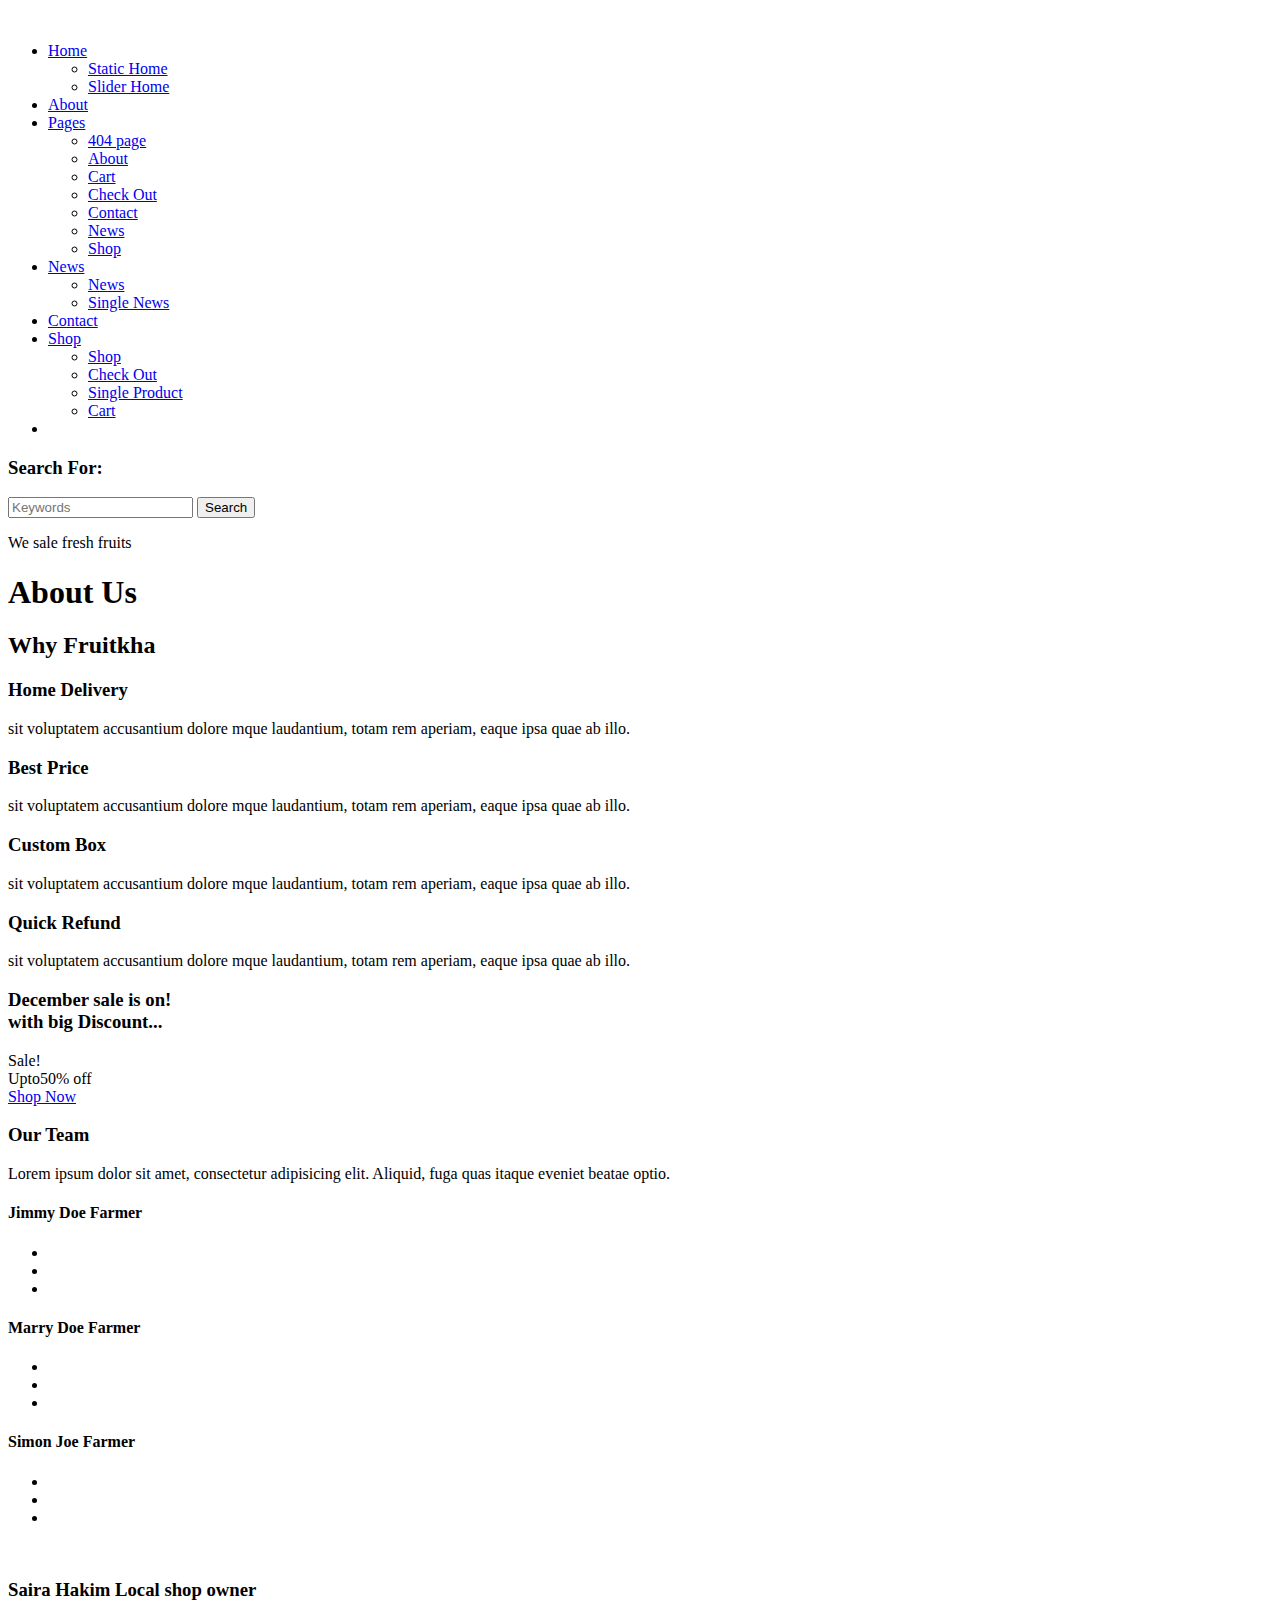
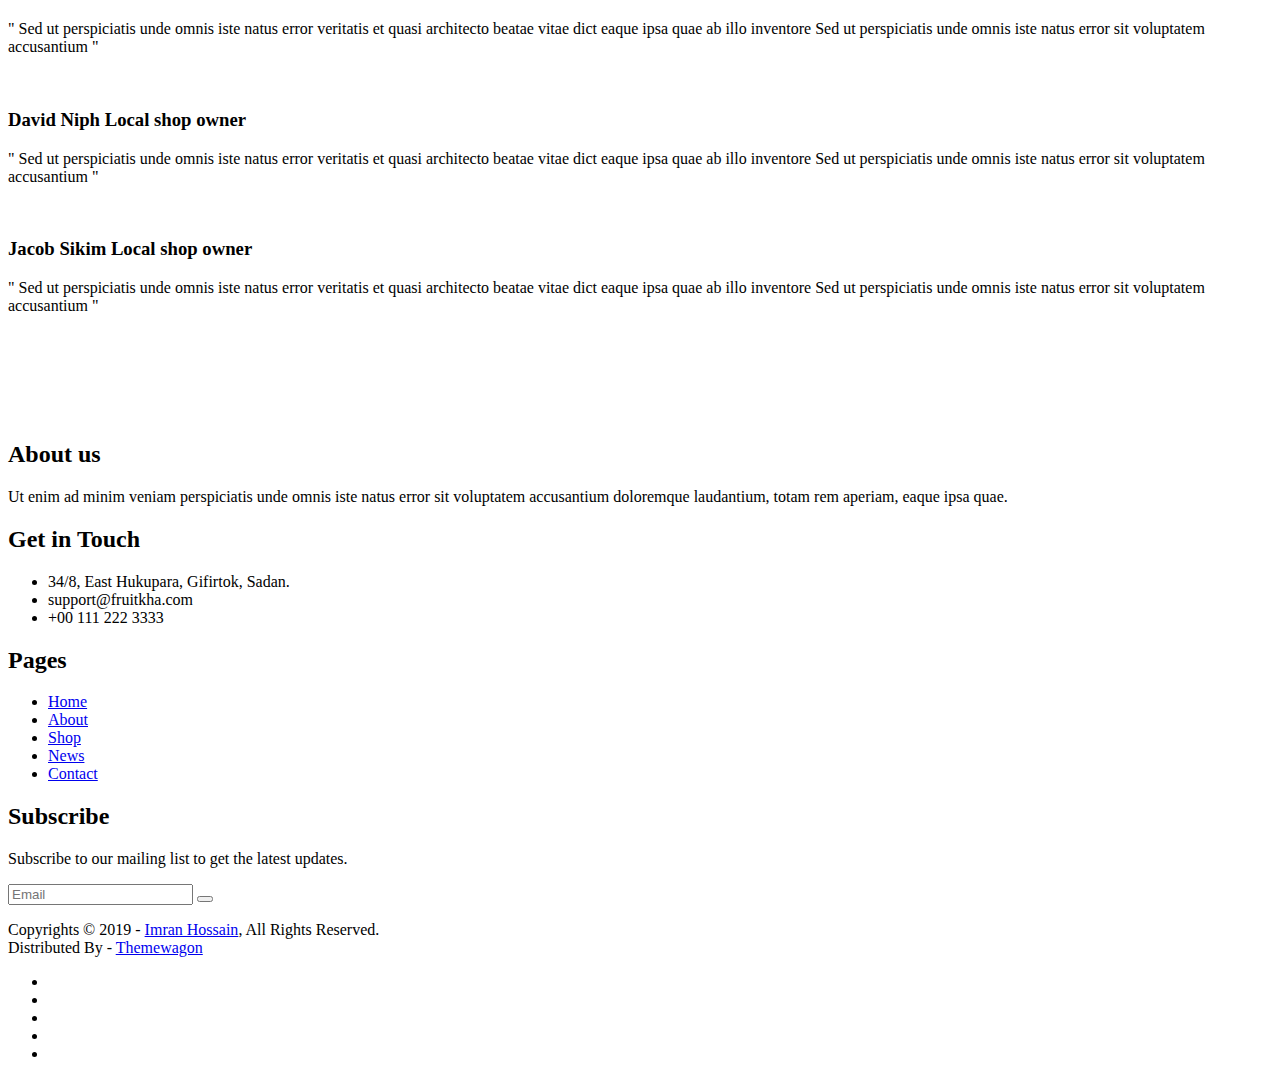
==== about.html @ 7014bc17 "Add files via upload" ====
<!DOCTYPE html>
<html lang="en">
<head>
	<meta charset="UTF-8">
	<meta http-equiv="X-UA-Compatible" content="IE=edge">
	<meta name="viewport" content="width=device-width, initial-scale=1">
	<meta name="description" content="Responsive Bootstrap4 Shop Template, Created by Imran Hossain from https://imransdesign.com/">

	<!-- title -->
	<title>About</title>

	<!-- favicon -->
	<link rel="shortcut icon" type="image/png" href="assets/img/favicon.png">
	<!-- google font -->
	<link href="https://fonts.googleapis.com/css?family=Open+Sans:300,400,700" rel="stylesheet">
	<link href="https://fonts.googleapis.com/css?family=Poppins:400,700&display=swap" rel="stylesheet">
	<!-- fontawesome -->
	<link rel="stylesheet" href="assets/css/all.min.css">
	<!-- bootstrap -->
	<link rel="stylesheet" href="assets/bootstrap/css/bootstrap.min.css">
	<!-- owl carousel -->
	<link rel="stylesheet" href="assets/css/owl.carousel.css">
	<!-- magnific popup -->
	<link rel="stylesheet" href="assets/css/magnific-popup.css">
	<!-- animate css -->
	<link rel="stylesheet" href="assets/css/animate.css">
	<!-- mean menu css -->
	<link rel="stylesheet" href="assets/css/meanmenu.min.css">
	<!-- main style -->
	<link rel="stylesheet" href="assets/css/main.css">
	<!-- responsive -->
	<link rel="stylesheet" href="assets/css/responsive.css">

</head>
<body>
	
	<!--PreLoader-->
    <div class="loader">
        <div class="loader-inner">
            <div class="circle"></div>
        </div>
    </div>
    <!--PreLoader Ends-->
	
	<!-- header -->
	<div class="top-header-area" id="sticker">
		<div class="container">
			<div class="row">
				<div class="col-lg-12 col-sm-12 text-center">
					<div class="main-menu-wrap">
						<!-- logo -->
						<div class="site-logo">
							<a href="index.html">
								<img src="assets/img/logo.png" alt="">
							</a>
						</div>
						<!-- logo -->

						<!-- menu start -->
						<nav class="main-menu">
							<ul>
								<li class="current-list-item"><a href="#">Home</a>
									<ul class="sub-menu">
										<li><a href="index.html">Static Home</a></li>
										<li><a href="index_2.html">Slider Home</a></li>
									</ul>
								</li>
								<li><a href="about.html">About</a></li>
								<li><a href="#">Pages</a>
									<ul class="sub-menu">
										<li><a href="404.html">404 page</a></li>
										<li><a href="about.html">About</a></li>
										<li><a href="cart.html">Cart</a></li>
										<li><a href="checkout.html">Check Out</a></li>
										<li><a href="contact.html">Contact</a></li>
										<li><a href="news.html">News</a></li>
										<li><a href="shop.html">Shop</a></li>
									</ul>
								</li>
								<li><a href="news.html">News</a>
									<ul class="sub-menu">
										<li><a href="news.html">News</a></li>
										<li><a href="single-news.html">Single News</a></li>
									</ul>
								</li>
								<li><a href="contact.html">Contact</a></li>
								<li><a href="shop.html">Shop</a>
									<ul class="sub-menu">
										<li><a href="shop.html">Shop</a></li>
										<li><a href="checkout.html">Check Out</a></li>
										<li><a href="single-product.html">Single Product</a></li>
										<li><a href="cart.html">Cart</a></li>
									</ul>
								</li>
								<li>
									<div class="header-icons">
										<a class="shopping-cart" href="cart.html"><i class="fas fa-shopping-cart"></i></a>
										<a class="mobile-hide search-bar-icon" href="#"><i class="fas fa-search"></i></a>
									</div>
								</li>
							</ul>
						</nav>
						<a class="mobile-show search-bar-icon" href="#"><i class="fas fa-search"></i></a>
						<div class="mobile-menu"></div>
						<!-- menu end -->
					</div>
				</div>
			</div>
		</div>
	</div>
	<!-- end header -->

	<!-- search area -->
	<div class="search-area">
		<div class="container">
			<div class="row">
				<div class="col-lg-12">
					<span class="close-btn"><i class="fas fa-window-close"></i></span>
					<div class="search-bar">
						<div class="search-bar-tablecell">
							<h3>Search For:</h3>
							<input type="text" placeholder="Keywords">
							<button type="submit">Search <i class="fas fa-search"></i></button>
						</div>
					</div>
				</div>
			</div>
		</div>
	</div>
	<!-- end search arewa -->
	
	<!-- breadcrumb-section -->
	<div class="breadcrumb-section breadcrumb-bg">
		<div class="container">
			<div class="row">
				<div class="col-lg-8 offset-lg-2 text-center">
					<div class="breadcrumb-text">
						<p>We sale fresh fruits</p>
						<h1>About Us</h1>
					</div>
				</div>
			</div>
		</div>
	</div>
	<!-- end breadcrumb section -->

	<!-- featured section -->
	<div class="feature-bg">
		<div class="container">
			<div class="row">
				<div class="col-lg-7">
					<div class="featured-text">
						<h2 class="pb-3">Why <span class="orange-text">Fruitkha</span></h2>
						<div class="row">
							<div class="col-lg-6 col-md-6 mb-4 mb-md-5">
								<div class="list-box d-flex">
									<div class="list-icon">
										<i class="fas fa-shipping-fast"></i>
									</div>
									<div class="content">
										<h3>Home Delivery</h3>
										<p>sit voluptatem accusantium dolore mque laudantium, totam rem aperiam, eaque ipsa quae ab illo.</p>
									</div>
								</div>
							</div>
							<div class="col-lg-6 col-md-6 mb-5 mb-md-5">
								<div class="list-box d-flex">
									<div class="list-icon">
										<i class="fas fa-money-bill-alt"></i>
									</div>
									<div class="content">
										<h3>Best Price</h3>
										<p>sit voluptatem accusantium dolore mque laudantium, totam rem aperiam, eaque ipsa quae ab illo.</p>
									</div>
								</div>
							</div>
							<div class="col-lg-6 col-md-6 mb-5 mb-md-5">
								<div class="list-box d-flex">
									<div class="list-icon">
										<i class="fas fa-briefcase"></i>
									</div>
									<div class="content">
										<h3>Custom Box</h3>
										<p>sit voluptatem accusantium dolore mque laudantium, totam rem aperiam, eaque ipsa quae ab illo.</p>
									</div>
								</div>
							</div>
							<div class="col-lg-6 col-md-6">
								<div class="list-box d-flex">
									<div class="list-icon">
										<i class="fas fa-sync-alt"></i>
									</div>
									<div class="content">
										<h3>Quick Refund</h3>
										<p>sit voluptatem accusantium dolore mque laudantium, totam rem aperiam, eaque ipsa quae ab illo.</p>
									</div>
								</div>
							</div>
						</div>
					</div>
				</div>
			</div>
		</div>
	</div>
	<!-- end featured section -->

	<!-- shop banner -->
	<section class="shop-banner">
    	<div class="container">
        	<h3>December sale is on! <br> with big <span class="orange-text">Discount...</span></h3>
            <div class="sale-percent"><span>Sale! <br> Upto</span>50% <span>off</span></div>
            <a href="shop.html" class="cart-btn btn-lg">Shop Now</a>
        </div>
    </section>
	<!-- end shop banner -->

	<!-- team section -->
	<div class="mt-150">
		<div class="container">
			<div class="row">
				<div class="col-lg-8 offset-lg-2 text-center">
					<div class="section-title">
						<h3>Our <span class="orange-text">Team</span></h3>
						<p>Lorem ipsum dolor sit amet, consectetur adipisicing elit. Aliquid, fuga quas itaque eveniet beatae optio.</p>
					</div>
				</div>
			</div>
			<div class="row">
				<div class="col-lg-4 col-md-6">
					<div class="single-team-item">
						<div class="team-bg team-bg-1"></div>
						<h4>Jimmy Doe <span>Farmer</span></h4>
						<ul class="social-link-team">
							<li><a href="#" target="_blank"><i class="fab fa-facebook-f"></i></a></li>
							<li><a href="#" target="_blank"><i class="fab fa-twitter"></i></a></li>
							<li><a href="#" target="_blank"><i class="fab fa-instagram"></i></a></li>
						</ul>
					</div>
				</div>
				<div class="col-lg-4 col-md-6">
					<div class="single-team-item">
						<div class="team-bg team-bg-2"></div>
						<h4>Marry Doe <span>Farmer</span></h4>
						<ul class="social-link-team">
							<li><a href="#" target="_blank"><i class="fab fa-facebook-f"></i></a></li>
							<li><a href="#" target="_blank"><i class="fab fa-twitter"></i></a></li>
							<li><a href="#" target="_blank"><i class="fab fa-instagram"></i></a></li>
						</ul>
					</div>
				</div>
				<div class="col-lg-4 col-md-6 offset-md-3 offset-lg-0">
					<div class="single-team-item">
						<div class="team-bg team-bg-3"></div>
						<h4>Simon Joe <span>Farmer</span></h4>
						<ul class="social-link-team">
							<li><a href="#" target="_blank"><i class="fab fa-facebook-f"></i></a></li>
							<li><a href="#" target="_blank"><i class="fab fa-twitter"></i></a></li>
							<li><a href="#" target="_blank"><i class="fab fa-instagram"></i></a></li>
						</ul>
					</div>
				</div>
			</div>
		</div>
	</div>
	<!-- end team section -->

	<!-- testimonail-section -->
	<div class="testimonail-section mt-80 mb-150">
		<div class="container">
			<div class="row">
				<div class="col-lg-10 offset-lg-1 text-center">
					<div class="testimonial-sliders">
						<div class="single-testimonial-slider">
							<div class="client-avater">
								<img src="assets/img/avaters/avatar1.png" alt="">
							</div>
							<div class="client-meta">
								<h3>Saira Hakim <span>Local shop owner</span></h3>
								<p class="testimonial-body">
									" Sed ut perspiciatis unde omnis iste natus error veritatis et  quasi architecto beatae vitae dict eaque ipsa quae ab illo inventore Sed ut perspiciatis unde omnis iste natus error sit voluptatem accusantium "
								</p>
								<div class="last-icon">
									<i class="fas fa-quote-right"></i>
								</div>
							</div>
						</div>
						<div class="single-testimonial-slider">
							<div class="client-avater">
								<img src="assets/img/avaters/avatar2.png" alt="">
							</div>
							<div class="client-meta">
								<h3>David Niph <span>Local shop owner</span></h3>
								<p class="testimonial-body">
									" Sed ut perspiciatis unde omnis iste natus error veritatis et  quasi architecto beatae vitae dict eaque ipsa quae ab illo inventore Sed ut perspiciatis unde omnis iste natus error sit voluptatem accusantium "
								</p>
								<div class="last-icon">
									<i class="fas fa-quote-right"></i>
								</div>
							</div>
						</div>
						<div class="single-testimonial-slider">
							<div class="client-avater">
								<img src="assets/img/avaters/avatar3.png" alt="">
							</div>
							<div class="client-meta">
								<h3>Jacob Sikim <span>Local shop owner</span></h3>
								<p class="testimonial-body">
									" Sed ut perspiciatis unde omnis iste natus error veritatis et  quasi architecto beatae vitae dict eaque ipsa quae ab illo inventore Sed ut perspiciatis unde omnis iste natus error sit voluptatem accusantium "
								</p>
								<div class="last-icon">
									<i class="fas fa-quote-right"></i>
								</div>
							</div>
						</div>
					</div>
				</div>
			</div>
		</div>
	</div>
	<!-- end testimonail-section -->

	<!-- logo carousel -->
	<div class="logo-carousel-section">
		<div class="container">
			<div class="row">
				<div class="col-lg-12">
					<div class="logo-carousel-inner">
						<div class="single-logo-item">
							<img src="assets/img/company-logos/1.png" alt="">
						</div>
						<div class="single-logo-item">
							<img src="assets/img/company-logos/2.png" alt="">
						</div>
						<div class="single-logo-item">
							<img src="assets/img/company-logos/3.png" alt="">
						</div>
						<div class="single-logo-item">
							<img src="assets/img/company-logos/4.png" alt="">
						</div>
						<div class="single-logo-item">
							<img src="assets/img/company-logos/5.png" alt="">
						</div>
					</div>
				</div>
			</div>
		</div>
	</div>
	<!-- end logo carousel -->

	<!-- footer -->
	<div class="footer-area">
		<div class="container">
			<div class="row">
				<div class="col-lg-3 col-md-6">
					<div class="footer-box about-widget">
						<h2 class="widget-title">About us</h2>
						<p>Ut enim ad minim veniam perspiciatis unde omnis iste natus error sit voluptatem accusantium doloremque laudantium, totam rem aperiam, eaque ipsa quae.</p>
					</div>
				</div>
				<div class="col-lg-3 col-md-6">
					<div class="footer-box get-in-touch">
						<h2 class="widget-title">Get in Touch</h2>
						<ul>
							<li>34/8, East Hukupara, Gifirtok, Sadan.</li>
							<li>support@fruitkha.com</li>
							<li>+00 111 222 3333</li>
						</ul>
					</div>
				</div>
				<div class="col-lg-3 col-md-6">
					<div class="footer-box pages">
						<h2 class="widget-title">Pages</h2>
						<ul>
							<li><a href="index.html">Home</a></li>
							<li><a href="about.html">About</a></li>
							<li><a href="services.html">Shop</a></li>
							<li><a href="news.html">News</a></li>
							<li><a href="contact.html">Contact</a></li>
						</ul>
					</div>
				</div>
				<div class="col-lg-3 col-md-6">
					<div class="footer-box subscribe">
						<h2 class="widget-title">Subscribe</h2>
						<p>Subscribe to our mailing list to get the latest updates.</p>
						<form action="index.html">
							<input type="email" placeholder="Email">
							<button type="submit"><i class="fas fa-paper-plane"></i></button>
						</form>
					</div>
				</div>
			</div>
		</div>
	</div>
	<!-- end footer -->
	
	<!-- copyright -->
	<div class="copyright">
		<div class="container">
			<div class="row">
				<div class="col-lg-6 col-md-12">
					<p>Copyrights &copy; 2019 - <a href="https://imransdesign.com/">Imran Hossain</a>,  All Rights Reserved.<br>
						Distributed By - <a href="https://themewagon.com/">Themewagon</a>
					</p>
				</div>
				<div class="col-lg-6 text-right col-md-12">
					<div class="social-icons">
						<ul>
							<li><a href="#" target="_blank"><i class="fab fa-facebook-f"></i></a></li>
							<li><a href="#" target="_blank"><i class="fab fa-twitter"></i></a></li>
							<li><a href="#" target="_blank"><i class="fab fa-instagram"></i></a></li>
							<li><a href="#" target="_blank"><i class="fab fa-linkedin"></i></a></li>
							<li><a href="#" target="_blank"><i class="fab fa-dribbble"></i></a></li>
						</ul>
					</div>
				</div>
			</div>
		</div>
	</div>
	<!-- end copyright -->
	
	<!-- jquery -->
	<script src="assets/js/jquery-1.11.3.min.js"></script>
	<!-- bootstrap -->
	<script src="assets/bootstrap/js/bootstrap.min.js"></script>
	<!-- count down -->
	<script src="assets/js/jquery.countdown.js"></script>
	<!-- isotope -->
	<script src="assets/js/jquery.isotope-3.0.6.min.js"></script>
	<!-- waypoints -->
	<script src="assets/js/waypoints.js"></script>
	<!-- owl carousel -->
	<script src="assets/js/owl.carousel.min.js"></script>
	<!-- magnific popup -->
	<script src="assets/js/jquery.magnific-popup.min.js"></script>
	<!-- mean menu -->
	<script src="assets/js/jquery.meanmenu.min.js"></script>
	<!-- sticker js -->
	<script src="assets/js/sticker.js"></script>
	<!-- main js -->
	<script src="assets/js/main.js"></script>

</body>
</html>
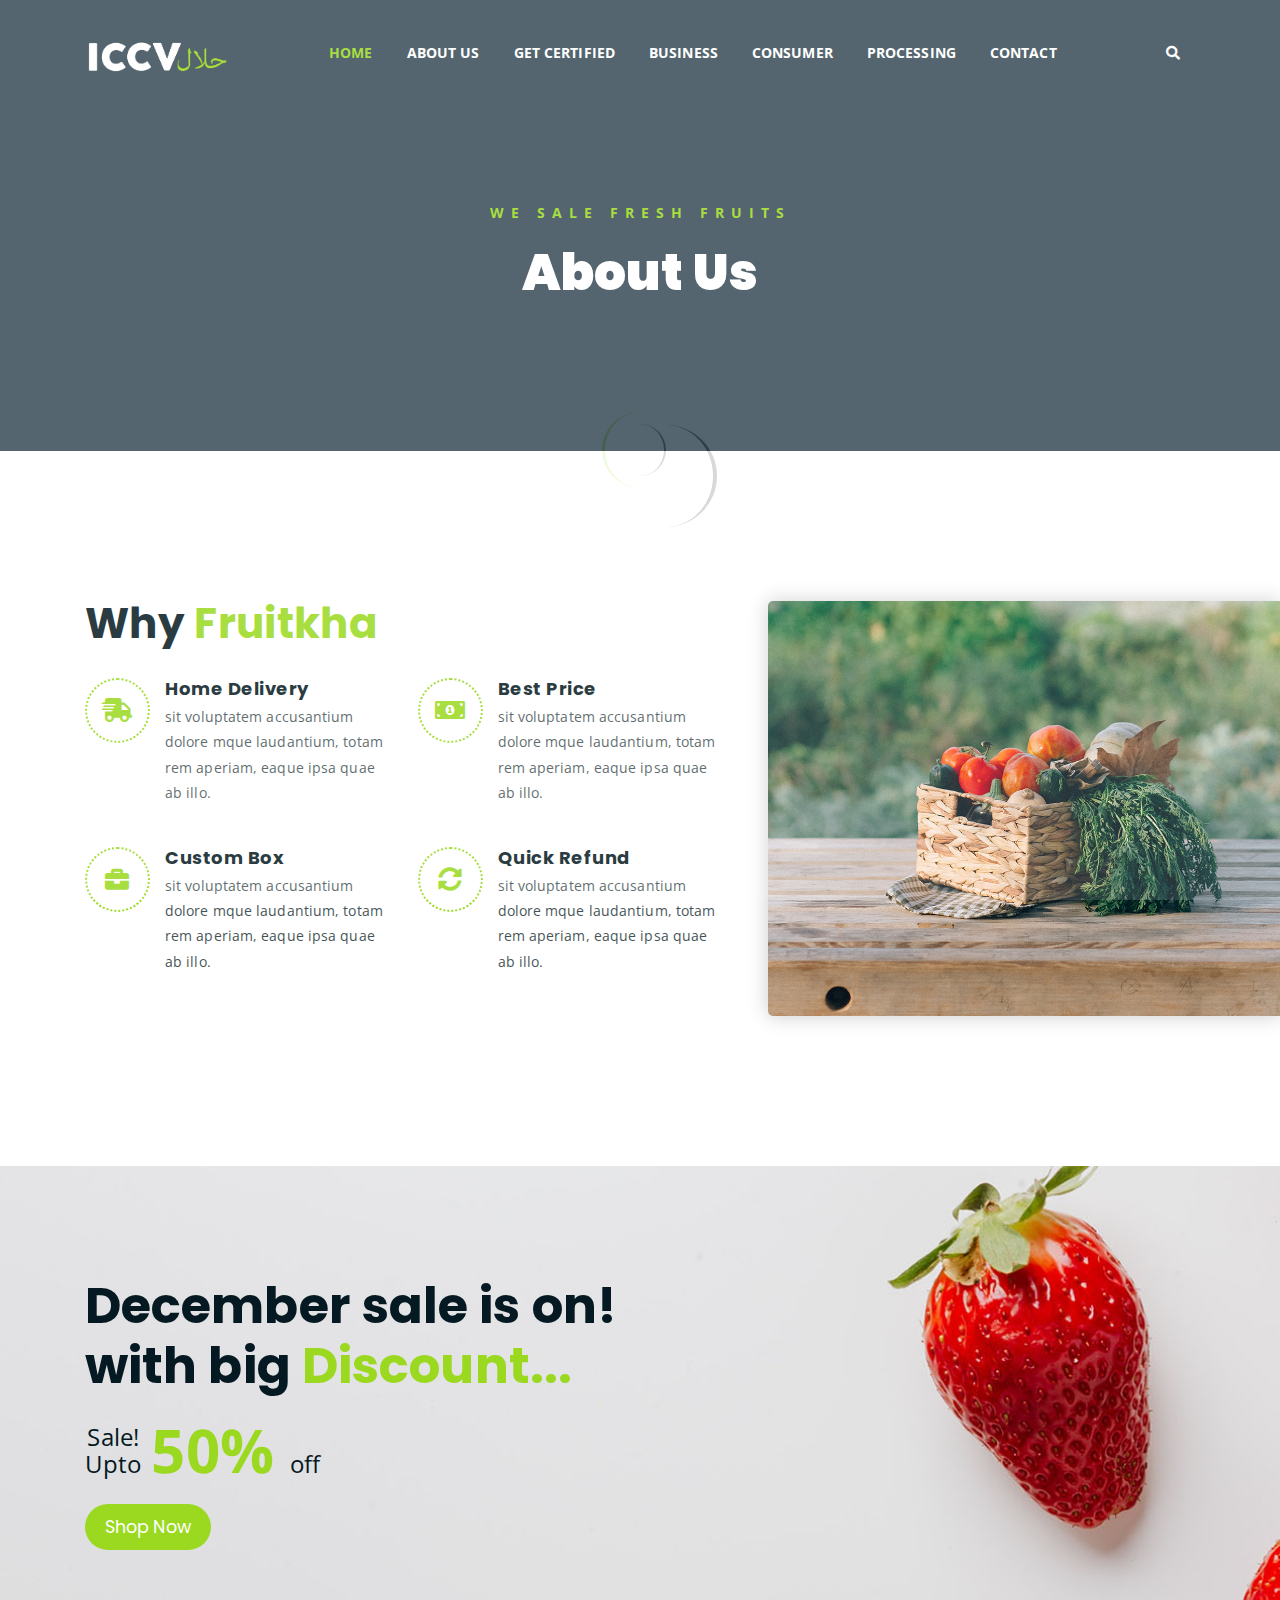
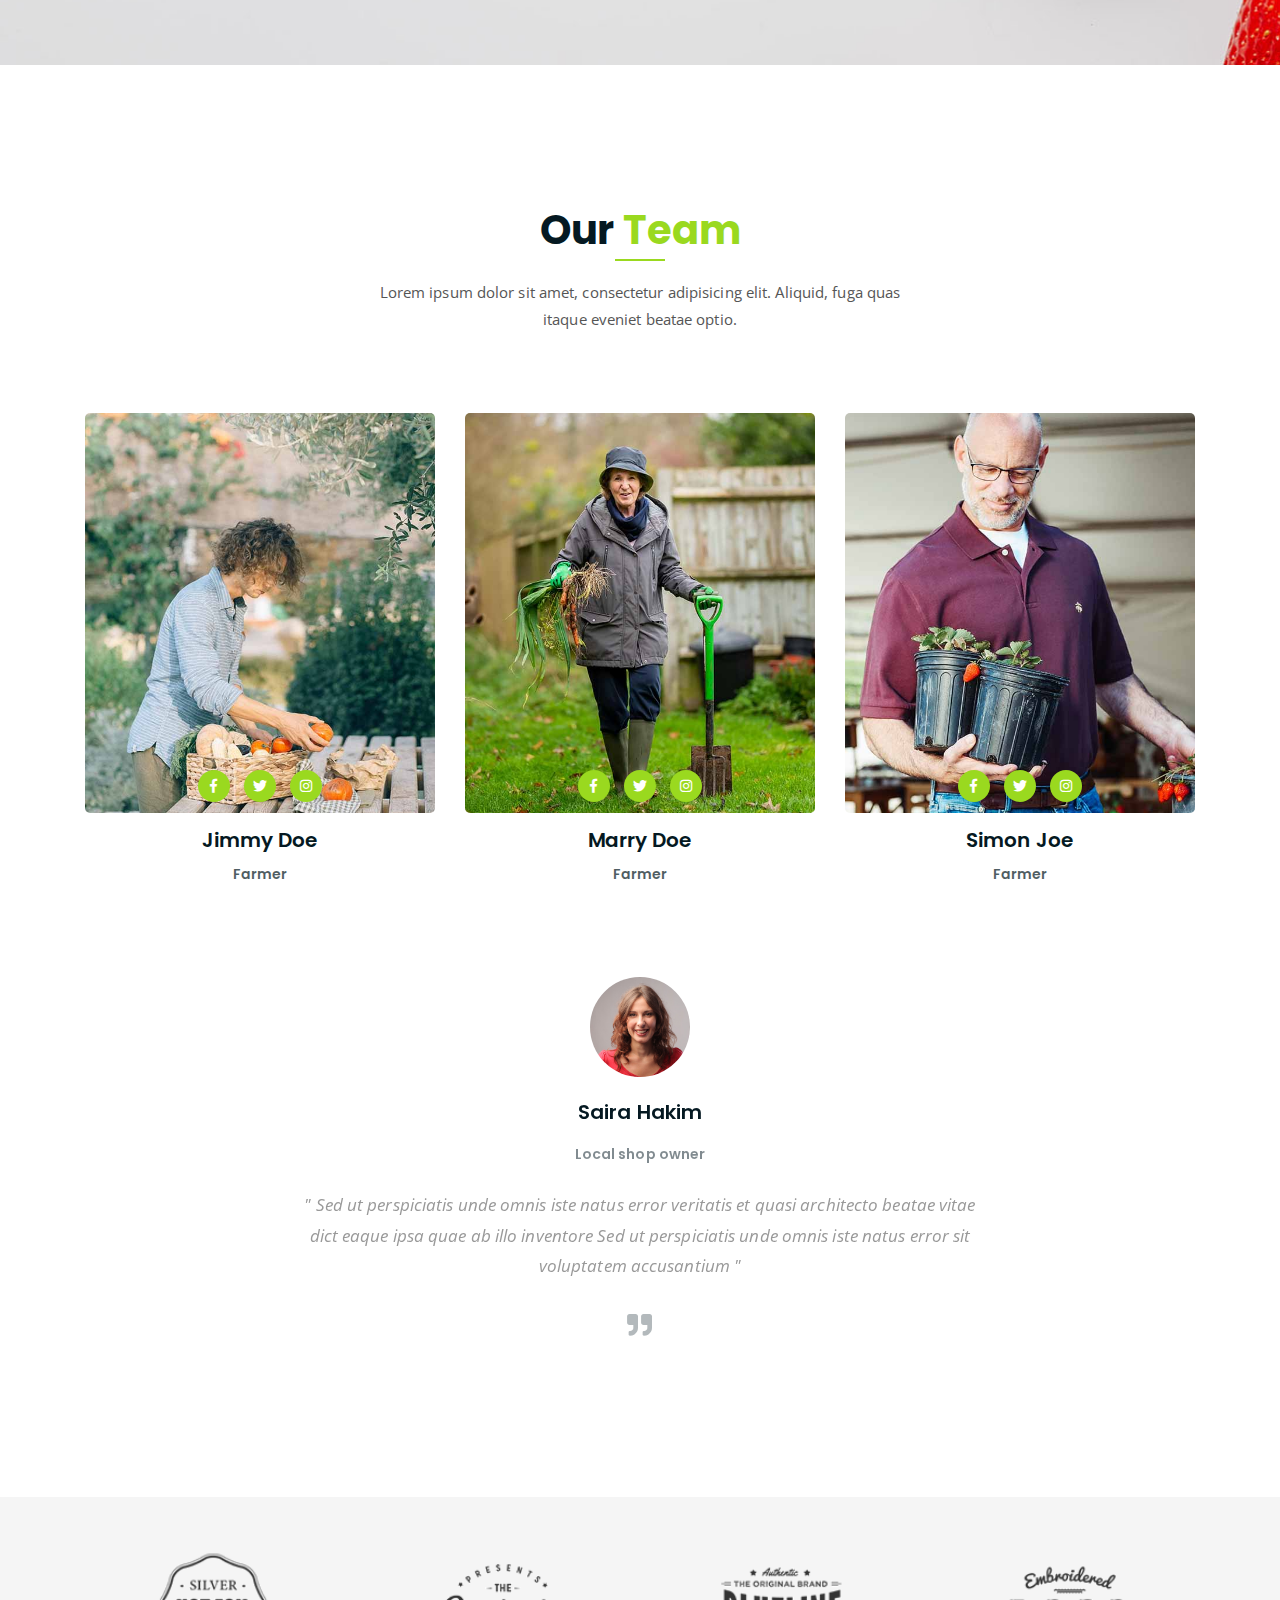
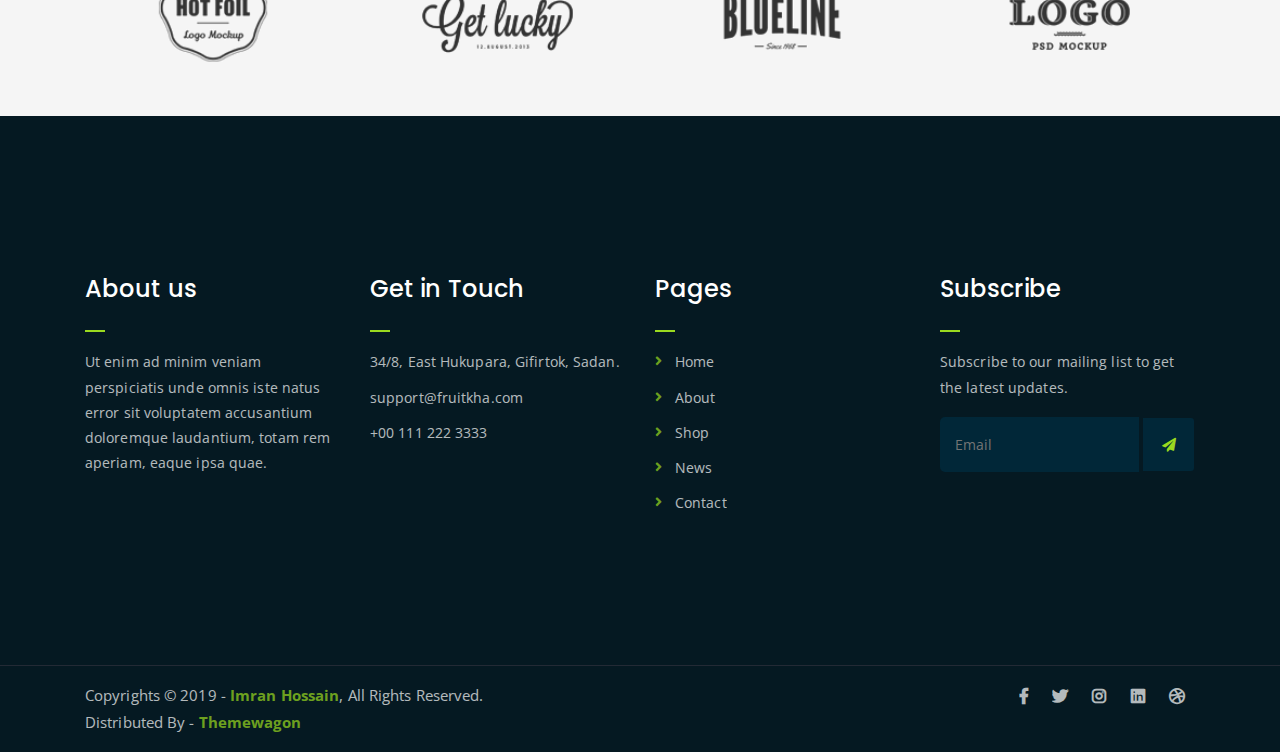
==== commit 0470ef8a: "navbar created" ====
--- a/about.html
+++ b/about.html
@@ -51,7 +51,7 @@
 						<!-- logo -->
 						<div class="site-logo">
 							<a href="index.html">
-								<img src="assets/img/logo.png" alt="">
+								<img src="assets/img/iccv_logo-removebg-preview.png" alt="">
 							</a>
 						</div>
 						<!-- logo -->
@@ -59,45 +59,42 @@
 						<!-- menu start -->
 						<nav class="main-menu">
 							<ul>
-								<li class="current-list-item"><a href="#">Home</a>
+								<li class="current-list-item"><a href="#">HOME</a>
 									<ul class="sub-menu">
 										<li><a href="index.html">Static Home</a></li>
 										<li><a href="index_2.html">Slider Home</a></li>
 									</ul>
 								</li>
-								<li><a href="about.html">About</a></li>
-								<li><a href="#">Pages</a>
+								<li><a href="about.html">ABOUT US</a></li>
+								<li><a href="#">GET CERTIFIED</a>
 									<ul class="sub-menu">
-										<li><a href="404.html">404 page</a></li>
-										<li><a href="about.html">About</a></li>
-										<li><a href="cart.html">Cart</a></li>
-										<li><a href="checkout.html">Check Out</a></li>
-										<li><a href="contact.html">Contact</a></li>
-										<li><a href="news.html">News</a></li>
-										<li><a href="shop.html">Shop</a></li>
+										<li><a href="#">About</a></li>
+										<li><a href="#">Cart</a></li>
+										<li><a href="#">Check Out</a></li>
+										<li><a href="#">Contact</a></li>
+										<li><a href="#">News</a></li>
+										<li><a href="#">Shop</a></li>
 									</ul>
 								</li>
-								<li><a href="news.html">News</a>
+								<li><a href="#">BUSINESS</a>
 									<ul class="sub-menu">
-										<li><a href="news.html">News</a></li>
-										<li><a href="single-news.html">Single News</a></li>
+										<li><a href="#">Business Details</a></li>
+										
 									</ul>
 								</li>
-								<li><a href="contact.html">Contact</a></li>
-								<li><a href="shop.html">Shop</a>
+								<li><a href="#">CONSUMER</a></li>
+								<li><a href="#">PROCESSING</a>
 									<ul class="sub-menu">
-										<li><a href="shop.html">Shop</a></li>
-										<li><a href="checkout.html">Check Out</a></li>
-										<li><a href="single-product.html">Single Product</a></li>
-										<li><a href="cart.html">Cart</a></li>
+										<li><a href="#">Food Processing</a></li>
+										<li><a href="#">Audit Checklist </a></li>
 									</ul>
 								</li>
-								<li>
+								<li><a href="#">CONTACT</a></li>
+								 <li>
 									<div class="header-icons">
-										<a class="shopping-cart" href="cart.html"><i class="fas fa-shopping-cart"></i></a>
 										<a class="mobile-hide search-bar-icon" href="#"><i class="fas fa-search"></i></a>
 									</div>
-								</li>
+								</li> 
 							</ul>
 						</nav>
 						<a class="mobile-show search-bar-icon" href="#"><i class="fas fa-search"></i></a>
--- a/assets/css/all.min.css
+++ b/assets/css/all.min.css
@@ -0,0 +1 @@
+.fa,.fab,.fal,.far,.fas{-moz-osx-font-smoothing:grayscale;-webkit-font-smoothing:antialiased;display:inline-block;font-style:normal;font-variant:normal;text-rendering:auto;line-height:1}.fa-lg{font-size:1.33333em;line-height:.75em;vertical-align:-.0667em}.fa-xs{font-size:.75em}.fa-sm{font-size:.875em}.fa-1x{font-size:1em}.fa-2x{font-size:2em}.fa-3x{font-size:3em}.fa-4x{font-size:4em}.fa-5x{font-size:5em}.fa-6x{font-size:6em}.fa-7x{font-size:7em}.fa-8x{font-size:8em}.fa-9x{font-size:9em}.fa-10x{font-size:10em}.fa-fw{text-align:center;width:1.25em}.fa-ul{list-style-type:none;margin-left:2.5em;padding-left:0}.fa-ul>li{position:relative}.fa-li{left:-2em;position:absolute;text-align:center;width:2em;line-height:inherit}.fa-border{border:.08em solid #eee;border-radius:.1em;padding:.2em .25em .15em}.fa-pull-left{float:left}.fa-pull-right{float:right}.fa.fa-pull-left,.fab.fa-pull-left,.fal.fa-pull-left,.far.fa-pull-left,.fas.fa-pull-left{margin-right:.3em}.fa.fa-pull-right,.fab.fa-pull-right,.fal.fa-pull-right,.far.fa-pull-right,.fas.fa-pull-right{margin-left:.3em}.fa-spin{animation:fa-spin 2s infinite linear}.fa-pulse{animation:fa-spin 1s infinite steps(8)}@keyframes fa-spin{0%{transform:rotate(0deg)}to{transform:rotate(1turn)}}.fa-rotate-90{-ms-filter:"progid:DXImageTransform.Microsoft.BasicImage(rotation=1)";transform:rotate(90deg)}.fa-rotate-180{-ms-filter:"progid:DXImageTransform.Microsoft.BasicImage(rotation=2)";transform:rotate(180deg)}.fa-rotate-270{-ms-filter:"progid:DXImageTransform.Microsoft.BasicImage(rotation=3)";transform:rotate(270deg)}.fa-flip-horizontal{-ms-filter:"progid:DXImageTransform.Microsoft.BasicImage(rotation=0, mirror=1)";transform:scaleX(-1)}.fa-flip-vertical{transform:scaleY(-1)}.fa-flip-horizontal.fa-flip-vertical,.fa-flip-vertical{-ms-filter:"progid:DXImageTransform.Microsoft.BasicImage(rotation=2, mirror=1)"}.fa-flip-horizontal.fa-flip-vertical{transform:scale(-1)}:root .fa-flip-horizontal,:root .fa-flip-vertical,:root .fa-rotate-90,:root .fa-rotate-180,:root .fa-rotate-270{filter:none}.fa-stack{display:inline-block;height:2em;line-height:2em;position:relative;vertical-align:middle;width:2.5em}.fa-stack-1x,.fa-stack-2x{left:0;position:absolute;text-align:center;width:100%}.fa-stack-1x{line-height:inherit}.fa-stack-2x{font-size:2em}.fa-inverse{color:#fff}.fa-500px:before{content:"\f26e"}.fa-accessible-icon:before{content:"\f368"}.fa-accusoft:before{content:"\f369"}.fa-acquisitions-incorporated:before{content:"\f6af"}.fa-ad:before{content:"\f641"}.fa-address-book:before{content:"\f2b9"}.fa-address-card:before{content:"\f2bb"}.fa-adjust:before{content:"\f042"}.fa-adn:before{content:"\f170"}.fa-adobe:before{content:"\f778"}.fa-adversal:before{content:"\f36a"}.fa-affiliatetheme:before{content:"\f36b"}.fa-air-freshener:before{content:"\f5d0"}.fa-algolia:before{content:"\f36c"}.fa-align-center:before{content:"\f037"}.fa-align-justify:before{content:"\f039"}.fa-align-left:before{content:"\f036"}.fa-align-right:before{content:"\f038"}.fa-alipay:before{content:"\f642"}.fa-allergies:before{content:"\f461"}.fa-amazon:before{content:"\f270"}.fa-amazon-pay:before{content:"\f42c"}.fa-ambulance:before{content:"\f0f9"}.fa-american-sign-language-interpreting:before{content:"\f2a3"}.fa-amilia:before{content:"\f36d"}.fa-anchor:before{content:"\f13d"}.fa-android:before{content:"\f17b"}.fa-angellist:before{content:"\f209"}.fa-angle-double-down:before{content:"\f103"}.fa-angle-double-left:before{content:"\f100"}.fa-angle-double-right:before{content:"\f101"}.fa-angle-double-up:before{content:"\f102"}.fa-angle-down:before{content:"\f107"}.fa-angle-left:before{content:"\f104"}.fa-angle-right:before{content:"\f105"}.fa-angle-up:before{content:"\f106"}.fa-angry:before{content:"\f556"}.fa-angrycreative:before{content:"\f36e"}.fa-angular:before{content:"\f420"}.fa-ankh:before{content:"\f644"}.fa-app-store:before{content:"\f36f"}.fa-app-store-ios:before{content:"\f370"}.fa-apper:before{content:"\f371"}.fa-apple:before{content:"\f179"}.fa-apple-alt:before{content:"\f5d1"}.fa-apple-pay:before{content:"\f415"}.fa-archive:before{content:"\f187"}.fa-archway:before{content:"\f557"}.fa-arrow-alt-circle-down:before{content:"\f358"}.fa-arrow-alt-circle-left:before{content:"\f359"}.fa-arrow-alt-circle-right:before{content:"\f35a"}.fa-arrow-alt-circle-up:before{content:"\f35b"}.fa-arrow-circle-down:before{content:"\f0ab"}.fa-arrow-circle-left:before{content:"\f0a8"}.fa-arrow-circle-right:before{content:"\f0a9"}.fa-arrow-circle-up:before{content:"\f0aa"}.fa-arrow-down:before{content:"\f063"}.fa-arrow-left:before{content:"\f060"}.fa-arrow-right:before{content:"\f061"}.fa-arrow-up:before{content:"\f062"}.fa-arrows-alt:before{content:"\f0b2"}.fa-arrows-alt-h:before{content:"\f337"}.fa-arrows-alt-v:before{content:"\f338"}.fa-artstation:before{content:"\f77a"}.fa-assistive-listening-systems:before{content:"\f2a2"}.fa-asterisk:before{content:"\f069"}.fa-asymmetrik:before{content:"\f372"}.fa-at:before{content:"\f1fa"}.fa-atlas:before{content:"\f558"}.fa-atlassian:before{content:"\f77b"}.fa-atom:before{content:"\f5d2"}.fa-audible:before{content:"\f373"}.fa-audio-description:before{content:"\f29e"}.fa-autoprefixer:before{content:"\f41c"}.fa-avianex:before{content:"\f374"}.fa-aviato:before{content:"\f421"}.fa-award:before{content:"\f559"}.fa-aws:before{content:"\f375"}.fa-baby:before{content:"\f77c"}.fa-baby-carriage:before{content:"\f77d"}.fa-backspace:before{content:"\f55a"}.fa-backward:before{content:"\f04a"}.fa-balance-scale:before{content:"\f24e"}.fa-ban:before{content:"\f05e"}.fa-band-aid:before{content:"\f462"}.fa-bandcamp:before{content:"\f2d5"}.fa-barcode:before{content:"\f02a"}.fa-bars:before{content:"\f0c9"}.fa-baseball-ball:before{content:"\f433"}.fa-basketball-ball:before{content:"\f434"}.fa-bath:before{content:"\f2cd"}.fa-battery-empty:before{content:"\f244"}.fa-battery-full:before{content:"\f240"}.fa-battery-half:before{content:"\f242"}.fa-battery-quarter:before{content:"\f243"}.fa-battery-three-quarters:before{content:"\f241"}.fa-bed:before{content:"\f236"}.fa-beer:before{content:"\f0fc"}.fa-behance:before{content:"\f1b4"}.fa-behance-square:before{content:"\f1b5"}.fa-bell:before{content:"\f0f3"}.fa-bell-slash:before{content:"\f1f6"}.fa-bezier-curve:before{content:"\f55b"}.fa-bible:before{content:"\f647"}.fa-bicycle:before{content:"\f206"}.fa-bimobject:before{content:"\f378"}.fa-binoculars:before{content:"\f1e5"}.fa-biohazard:before{content:"\f780"}.fa-birthday-cake:before{content:"\f1fd"}.fa-bitbucket:before{content:"\f171"}.fa-bitcoin:before{content:"\f379"}.fa-bity:before{content:"\f37a"}.fa-black-tie:before{content:"\f27e"}.fa-blackberry:before{content:"\f37b"}.fa-blender:before{content:"\f517"}.fa-blender-phone:before{content:"\f6b6"}.fa-blind:before{content:"\f29d"}.fa-blog:before{content:"\f781"}.fa-blogger:before{content:"\f37c"}.fa-blogger-b:before{content:"\f37d"}.fa-bluetooth:before{content:"\f293"}.fa-bluetooth-b:before{content:"\f294"}.fa-bold:before{content:"\f032"}.fa-bolt:before{content:"\f0e7"}.fa-bomb:before{content:"\f1e2"}.fa-bone:before{content:"\f5d7"}.fa-bong:before{content:"\f55c"}.fa-book:before{content:"\f02d"}.fa-book-dead:before{content:"\f6b7"}.fa-book-open:before{content:"\f518"}.fa-book-reader:before{content:"\f5da"}.fa-bookmark:before{content:"\f02e"}.fa-bowling-ball:before{content:"\f436"}.fa-box:before{content:"\f466"}.fa-box-open:before{content:"\f49e"}.fa-boxes:before{content:"\f468"}.fa-braille:before{content:"\f2a1"}.fa-brain:before{content:"\f5dc"}.fa-briefcase:before{content:"\f0b1"}.fa-briefcase-medical:before{content:"\f469"}.fa-broadcast-tower:before{content:"\f519"}.fa-broom:before{content:"\f51a"}.fa-brush:before{content:"\f55d"}.fa-btc:before{content:"\f15a"}.fa-bug:before{content:"\f188"}.fa-building:before{content:"\f1ad"}.fa-bullhorn:before{content:"\f0a1"}.fa-bullseye:before{content:"\f140"}.fa-burn:before{content:"\f46a"}.fa-buromobelexperte:before{content:"\f37f"}.fa-bus:before{content:"\f207"}.fa-bus-alt:before{content:"\f55e"}.fa-business-time:before{content:"\f64a"}.fa-buysellads:before{content:"\f20d"}.fa-calculator:before{content:"\f1ec"}.fa-calendar:before{content:"\f133"}.fa-calendar-alt:before{content:"\f073"}.fa-calendar-check:before{content:"\f274"}.fa-calendar-day:before{content:"\f783"}.fa-calendar-minus:before{content:"\f272"}.fa-calendar-plus:before{content:"\f271"}.fa-calendar-times:before{content:"\f273"}.fa-calendar-week:before{content:"\f784"}.fa-camera:before{content:"\f030"}.fa-camera-retro:before{content:"\f083"}.fa-campground:before{content:"\f6bb"}.fa-canadian-maple-leaf:before{content:"\f785"}.fa-candy-cane:before{content:"\f786"}.fa-cannabis:before{content:"\f55f"}.fa-capsules:before{content:"\f46b"}.fa-car:before{content:"\f1b9"}.fa-car-alt:before{content:"\f5de"}.fa-car-battery:before{content:"\f5df"}.fa-car-crash:before{content:"\f5e1"}.fa-car-side:before{content:"\f5e4"}.fa-caret-down:before{content:"\f0d7"}.fa-caret-left:before{content:"\f0d9"}.fa-caret-right:before{content:"\f0da"}.fa-caret-square-down:before{content:"\f150"}.fa-caret-square-left:before{content:"\f191"}.fa-caret-square-right:before{content:"\f152"}.fa-caret-square-up:before{content:"\f151"}.fa-caret-up:before{content:"\f0d8"}.fa-carrot:before{content:"\f787"}.fa-cart-arrow-down:before{content:"\f218"}.fa-cart-plus:before{content:"\f217"}.fa-cash-register:before{content:"\f788"}.fa-cat:before{content:"\f6be"}.fa-cc-amazon-pay:before{content:"\f42d"}.fa-cc-amex:before{content:"\f1f3"}.fa-cc-apple-pay:before{content:"\f416"}.fa-cc-diners-club:before{content:"\f24c"}.fa-cc-discover:before{content:"\f1f2"}.fa-cc-jcb:before{content:"\f24b"}.fa-cc-mastercard:before{content:"\f1f1"}.fa-cc-paypal:before{content:"\f1f4"}.fa-cc-stripe:before{content:"\f1f5"}.fa-cc-visa:before{content:"\f1f0"}.fa-centercode:before{content:"\f380"}.fa-centos:before{content:"\f789"}.fa-certificate:before{content:"\f0a3"}.fa-chair:before{content:"\f6c0"}.fa-chalkboard:before{content:"\f51b"}.fa-chalkboard-teacher:before{content:"\f51c"}.fa-charging-station:before{content:"\f5e7"}.fa-chart-area:before{content:"\f1fe"}.fa-chart-bar:before{content:"\f080"}.fa-chart-line:before{content:"\f201"}.fa-chart-pie:before{content:"\f200"}.fa-check:before{content:"\f00c"}.fa-check-circle:before{content:"\f058"}.fa-check-double:before{content:"\f560"}.fa-check-square:before{content:"\f14a"}.fa-chess:before{content:"\f439"}.fa-chess-bishop:before{content:"\f43a"}.fa-chess-board:before{content:"\f43c"}.fa-chess-king:before{content:"\f43f"}.fa-chess-knight:before{content:"\f441"}.fa-chess-pawn:before{content:"\f443"}.fa-chess-queen:before{content:"\f445"}.fa-chess-rook:before{content:"\f447"}.fa-chevron-circle-down:before{content:"\f13a"}.fa-chevron-circle-left:before{content:"\f137"}.fa-chevron-circle-right:before{content:"\f138"}.fa-chevron-circle-up:before{content:"\f139"}.fa-chevron-down:before{content:"\f078"}.fa-chevron-left:before{content:"\f053"}.fa-chevron-right:before{content:"\f054"}.fa-chevron-up:before{content:"\f077"}.fa-child:before{content:"\f1ae"}.fa-chrome:before{content:"\f268"}.fa-church:before{content:"\f51d"}.fa-circle:before{content:"\f111"}.fa-circle-notch:before{content:"\f1ce"}.fa-city:before{content:"\f64f"}.fa-clipboard:before{content:"\f328"}.fa-clipboard-check:before{content:"\f46c"}.fa-clipboard-list:before{content:"\f46d"}.fa-clock:before{content:"\f017"}.fa-clone:before{content:"\f24d"}.fa-closed-captioning:before{content:"\f20a"}.fa-cloud:before{content:"\f0c2"}.fa-cloud-download-alt:before{content:"\f381"}.fa-cloud-meatball:before{content:"\f73b"}.fa-cloud-moon:before{content:"\f6c3"}.fa-cloud-moon-rain:before{content:"\f73c"}.fa-cloud-rain:before{content:"\f73d"}.fa-cloud-showers-heavy:before{content:"\f740"}.fa-cloud-sun:before{content:"\f6c4"}.fa-cloud-sun-rain:before{content:"\f743"}.fa-cloud-upload-alt:before{content:"\f382"}.fa-cloudscale:before{content:"\f383"}.fa-cloudsmith:before{content:"\f384"}.fa-cloudversify:before{content:"\f385"}.fa-cocktail:before{content:"\f561"}.fa-code:before{content:"\f121"}.fa-code-branch:before{content:"\f126"}.fa-codepen:before{content:"\f1cb"}.fa-codiepie:before{content:"\f284"}.fa-coffee:before{content:"\f0f4"}.fa-cog:before{content:"\f013"}.fa-cogs:before{content:"\f085"}.fa-coins:before{content:"\f51e"}.fa-columns:before{content:"\f0db"}.fa-comment:before{content:"\f075"}.fa-comment-alt:before{content:"\f27a"}.fa-comment-dollar:before{content:"\f651"}.fa-comment-dots:before{content:"\f4ad"}.fa-comment-slash:before{content:"\f4b3"}.fa-comments:before{content:"\f086"}.fa-comments-dollar:before{content:"\f653"}.fa-compact-disc:before{content:"\f51f"}.fa-compass:before{content:"\f14e"}.fa-compress:before{content:"\f066"}.fa-compress-arrows-alt:before{content:"\f78c"}.fa-concierge-bell:before{content:"\f562"}.fa-confluence:before{content:"\f78d"}.fa-connectdevelop:before{content:"\f20e"}.fa-contao:before{content:"\f26d"}.fa-cookie:before{content:"\f563"}.fa-cookie-bite:before{content:"\f564"}.fa-copy:before{content:"\f0c5"}.fa-copyright:before{content:"\f1f9"}.fa-couch:before{content:"\f4b8"}.fa-cpanel:before{content:"\f388"}.fa-creative-commons:before{content:"\f25e"}.fa-creative-commons-by:before{content:"\f4e7"}.fa-creative-commons-nc:before{content:"\f4e8"}.fa-creative-commons-nc-eu:before{content:"\f4e9"}.fa-creative-commons-nc-jp:before{content:"\f4ea"}.fa-creative-commons-nd:before{content:"\f4eb"}.fa-creative-commons-pd:before{content:"\f4ec"}.fa-creative-commons-pd-alt:before{content:"\f4ed"}.fa-creative-commons-remix:before{content:"\f4ee"}.fa-creative-commons-sa:before{content:"\f4ef"}.fa-creative-commons-sampling:before{content:"\f4f0"}.fa-creative-commons-sampling-plus:before{content:"\f4f1"}.fa-creative-commons-share:before{content:"\f4f2"}.fa-creative-commons-zero:before{content:"\f4f3"}.fa-credit-card:before{content:"\f09d"}.fa-critical-role:before{content:"\f6c9"}.fa-crop:before{content:"\f125"}.fa-crop-alt:before{content:"\f565"}.fa-cross:before{content:"\f654"}.fa-crosshairs:before{content:"\f05b"}.fa-crow:before{content:"\f520"}.fa-crown:before{content:"\f521"}.fa-css3:before{content:"\f13c"}.fa-css3-alt:before{content:"\f38b"}.fa-cube:before{content:"\f1b2"}.fa-cubes:before{content:"\f1b3"}.fa-cut:before{content:"\f0c4"}.fa-cuttlefish:before{content:"\f38c"}.fa-d-and-d:before{content:"\f38d"}.fa-d-and-d-beyond:before{content:"\f6ca"}.fa-dashcube:before{content:"\f210"}.fa-database:before{content:"\f1c0"}.fa-deaf:before{content:"\f2a4"}.fa-delicious:before{content:"\f1a5"}.fa-democrat:before{content:"\f747"}.fa-deploydog:before{content:"\f38e"}.fa-deskpro:before{content:"\f38f"}.fa-desktop:before{content:"\f108"}.fa-dev:before{content:"\f6cc"}.fa-deviantart:before{content:"\f1bd"}.fa-dharmachakra:before{content:"\f655"}.fa-dhl:before{content:"\f790"}.fa-diagnoses:before{content:"\f470"}.fa-diaspora:before{content:"\f791"}.fa-dice:before{content:"\f522"}.fa-dice-d20:before{content:"\f6cf"}.fa-dice-d6:before{content:"\f6d1"}.fa-dice-five:before{content:"\f523"}.fa-dice-four:before{content:"\f524"}.fa-dice-one:before{content:"\f525"}.fa-dice-six:before{content:"\f526"}.fa-dice-three:before{content:"\f527"}.fa-dice-two:before{content:"\f528"}.fa-digg:before{content:"\f1a6"}.fa-digital-ocean:before{content:"\f391"}.fa-digital-tachograph:before{content:"\f566"}.fa-directions:before{content:"\f5eb"}.fa-discord:before{content:"\f392"}.fa-discourse:before{content:"\f393"}.fa-divide:before{content:"\f529"}.fa-dizzy:before{content:"\f567"}.fa-dna:before{content:"\f471"}.fa-dochub:before{content:"\f394"}.fa-docker:before{content:"\f395"}.fa-dog:before{content:"\f6d3"}.fa-dollar-sign:before{content:"\f155"}.fa-dolly:before{content:"\f472"}.fa-dolly-flatbed:before{content:"\f474"}.fa-donate:before{content:"\f4b9"}.fa-door-closed:before{content:"\f52a"}.fa-door-open:before{content:"\f52b"}.fa-dot-circle:before{content:"\f192"}.fa-dove:before{content:"\f4ba"}.fa-download:before{content:"\f019"}.fa-draft2digital:before{content:"\f396"}.fa-drafting-compass:before{content:"\f568"}.fa-dragon:before{content:"\f6d5"}.fa-draw-polygon:before{content:"\f5ee"}.fa-dribbble:before{content:"\f17d"}.fa-dribbble-square:before{content:"\f397"}.fa-dropbox:before{content:"\f16b"}.fa-drum:before{content:"\f569"}.fa-drum-steelpan:before{content:"\f56a"}.fa-drumstick-bite:before{content:"\f6d7"}.fa-drupal:before{content:"\f1a9"}.fa-dumbbell:before{content:"\f44b"}.fa-dumpster:before{content:"\f793"}.fa-dumpster-fire:before{content:"\f794"}.fa-dungeon:before{content:"\f6d9"}.fa-dyalog:before{content:"\f399"}.fa-earlybirds:before{content:"\f39a"}.fa-ebay:before{content:"\f4f4"}.fa-edge:before{content:"\f282"}.fa-edit:before{content:"\f044"}.fa-eject:before{content:"\f052"}.fa-elementor:before{content:"\f430"}.fa-ellipsis-h:before{content:"\f141"}.fa-ellipsis-v:before{content:"\f142"}.fa-ello:before{content:"\f5f1"}.fa-ember:before{content:"\f423"}.fa-empire:before{content:"\f1d1"}.fa-envelope:before{content:"\f0e0"}.fa-envelope-open:before{content:"\f2b6"}.fa-envelope-open-text:before{content:"\f658"}.fa-envelope-square:before{content:"\f199"}.fa-envira:before{content:"\f299"}.fa-equals:before{content:"\f52c"}.fa-eraser:before{content:"\f12d"}.fa-erlang:before{content:"\f39d"}.fa-ethereum:before{content:"\f42e"}.fa-ethernet:before{content:"\f796"}.fa-etsy:before{content:"\f2d7"}.fa-euro-sign:before{content:"\f153"}.fa-exchange-alt:before{content:"\f362"}.fa-exclamation:before{content:"\f12a"}.fa-exclamation-circle:before{content:"\f06a"}.fa-exclamation-triangle:before{content:"\f071"}.fa-expand:before{content:"\f065"}.fa-expand-arrows-alt:before{content:"\f31e"}.fa-expeditedssl:before{content:"\f23e"}.fa-external-link-alt:before{content:"\f35d"}.fa-external-link-square-alt:before{content:"\f360"}.fa-eye:before{content:"\f06e"}.fa-eye-dropper:before{content:"\f1fb"}.fa-eye-slash:before{content:"\f070"}.fa-facebook:before{content:"\f09a"}.fa-facebook-f:before{content:"\f39e"}.fa-facebook-messenger:before{content:"\f39f"}.fa-facebook-square:before{content:"\f082"}.fa-fantasy-flight-games:before{content:"\f6dc"}.fa-fast-backward:before{content:"\f049"}.fa-fast-forward:before{content:"\f050"}.fa-fax:before{content:"\f1ac"}.fa-feather:before{content:"\f52d"}.fa-feather-alt:before{content:"\f56b"}.fa-fedex:before{content:"\f797"}.fa-fedora:before{content:"\f798"}.fa-female:before{content:"\f182"}.fa-fighter-jet:before{content:"\f0fb"}.fa-figma:before{content:"\f799"}.fa-file:before{content:"\f15b"}.fa-file-alt:before{content:"\f15c"}.fa-file-archive:before{content:"\f1c6"}.fa-file-audio:before{content:"\f1c7"}.fa-file-code:before{content:"\f1c9"}.fa-file-contract:before{content:"\f56c"}.fa-file-csv:before{content:"\f6dd"}.fa-file-download:before{content:"\f56d"}.fa-file-excel:before{content:"\f1c3"}.fa-file-export:before{content:"\f56e"}.fa-file-image:before{content:"\f1c5"}.fa-file-import:before{content:"\f56f"}.fa-file-invoice:before{content:"\f570"}.fa-file-invoice-dollar:before{content:"\f571"}.fa-file-medical:before{content:"\f477"}.fa-file-medical-alt:before{content:"\f478"}.fa-file-pdf:before{content:"\f1c1"}.fa-file-powerpoint:before{content:"\f1c4"}.fa-file-prescription:before{content:"\f572"}.fa-file-signature:before{content:"\f573"}.fa-file-upload:before{content:"\f574"}.fa-file-video:before{content:"\f1c8"}.fa-file-word:before{content:"\f1c2"}.fa-fill:before{content:"\f575"}.fa-fill-drip:before{content:"\f576"}.fa-film:before{content:"\f008"}.fa-filter:before{content:"\f0b0"}.fa-fingerprint:before{content:"\f577"}.fa-fire:before{content:"\f06d"}.fa-fire-alt:before{content:"\f7e4"}.fa-fire-extinguisher:before{content:"\f134"}.fa-firefox:before{content:"\f269"}.fa-first-aid:before{content:"\f479"}.fa-first-order:before{content:"\f2b0"}.fa-first-order-alt:before{content:"\f50a"}.fa-firstdraft:before{content:"\f3a1"}.fa-fish:before{content:"\f578"}.fa-fist-raised:before{content:"\f6de"}.fa-flag:before{content:"\f024"}.fa-flag-checkered:before{content:"\f11e"}.fa-flag-usa:before{content:"\f74d"}.fa-flask:before{content:"\f0c3"}.fa-flickr:before{content:"\f16e"}.fa-flipboard:before{content:"\f44d"}.fa-flushed:before{content:"\f579"}.fa-fly:before{content:"\f417"}.fa-folder:before{content:"\f07b"}.fa-folder-minus:before{content:"\f65d"}.fa-folder-open:before{content:"\f07c"}.fa-folder-plus:before{content:"\f65e"}.fa-font:before{content:"\f031"}.fa-font-awesome:before{content:"\f2b4"}.fa-font-awesome-alt:before{content:"\f35c"}.fa-font-awesome-flag:before{content:"\f425"}.fa-font-awesome-logo-full:before{content:"\f4e6"}.fa-fonticons:before{content:"\f280"}.fa-fonticons-fi:before{content:"\f3a2"}.fa-football-ball:before{content:"\f44e"}.fa-fort-awesome:before{content:"\f286"}.fa-fort-awesome-alt:before{content:"\f3a3"}.fa-forumbee:before{content:"\f211"}.fa-forward:before{content:"\f04e"}.fa-foursquare:before{content:"\f180"}.fa-free-code-camp:before{content:"\f2c5"}.fa-freebsd:before{content:"\f3a4"}.fa-frog:before{content:"\f52e"}.fa-frown:before{content:"\f119"}.fa-frown-open:before{content:"\f57a"}.fa-fulcrum:before{content:"\f50b"}.fa-funnel-dollar:before{content:"\f662"}.fa-futbol:before{content:"\f1e3"}.fa-galactic-republic:before{content:"\f50c"}.fa-galactic-senate:before{content:"\f50d"}.fa-gamepad:before{content:"\f11b"}.fa-gas-pump:before{content:"\f52f"}.fa-gavel:before{content:"\f0e3"}.fa-gem:before{content:"\f3a5"}.fa-genderless:before{content:"\f22d"}.fa-get-pocket:before{content:"\f265"}.fa-gg:before{content:"\f260"}.fa-gg-circle:before{content:"\f261"}.fa-ghost:before{content:"\f6e2"}.fa-gift:before{content:"\f06b"}.fa-gifts:before{content:"\f79c"}.fa-git:before{content:"\f1d3"}.fa-git-square:before{content:"\f1d2"}.fa-github:before{content:"\f09b"}.fa-github-alt:before{content:"\f113"}.fa-github-square:before{content:"\f092"}.fa-gitkraken:before{content:"\f3a6"}.fa-gitlab:before{content:"\f296"}.fa-gitter:before{content:"\f426"}.fa-glass-cheers:before{content:"\f79f"}.fa-glass-martini:before{content:"\f000"}.fa-glass-martini-alt:before{content:"\f57b"}.fa-glass-whiskey:before{content:"\f7a0"}.fa-glasses:before{content:"\f530"}.fa-glide:before{content:"\f2a5"}.fa-glide-g:before{content:"\f2a6"}.fa-globe:before{content:"\f0ac"}.fa-globe-africa:before{content:"\f57c"}.fa-globe-americas:before{content:"\f57d"}.fa-globe-asia:before{content:"\f57e"}.fa-globe-europe:before{content:"\f7a2"}.fa-gofore:before{content:"\f3a7"}.fa-golf-ball:before{content:"\f450"}.fa-goodreads:before{content:"\f3a8"}.fa-goodreads-g:before{content:"\f3a9"}.fa-google:before{content:"\f1a0"}.fa-google-drive:before{content:"\f3aa"}.fa-google-play:before{content:"\f3ab"}.fa-google-plus:before{content:"\f2b3"}.fa-google-plus-g:before{content:"\f0d5"}.fa-google-plus-square:before{content:"\f0d4"}.fa-google-wallet:before{content:"\f1ee"}.fa-gopuram:before{content:"\f664"}.fa-graduation-cap:before{content:"\f19d"}.fa-gratipay:before{content:"\f184"}.fa-grav:before{content:"\f2d6"}.fa-greater-than:before{content:"\f531"}.fa-greater-than-equal:before{content:"\f532"}.fa-grimace:before{content:"\f57f"}.fa-grin:before{content:"\f580"}.fa-grin-alt:before{content:"\f581"}.fa-grin-beam:before{content:"\f582"}.fa-grin-beam-sweat:before{content:"\f583"}.fa-grin-hearts:before{content:"\f584"}.fa-grin-squint:before{content:"\f585"}.fa-grin-squint-tears:before{content:"\f586"}.fa-grin-stars:before{content:"\f587"}.fa-grin-tears:before{content:"\f588"}.fa-grin-tongue:before{content:"\f589"}.fa-grin-tongue-squint:before{content:"\f58a"}.fa-grin-tongue-wink:before{content:"\f58b"}.fa-grin-wink:before{content:"\f58c"}.fa-grip-horizontal:before{content:"\f58d"}.fa-grip-lines:before{content:"\f7a4"}.fa-grip-lines-vertical:before{content:"\f7a5"}.fa-grip-vertical:before{content:"\f58e"}.fa-gripfire:before{content:"\f3ac"}.fa-grunt:before{content:"\f3ad"}.fa-guitar:before{content:"\f7a6"}.fa-gulp:before{content:"\f3ae"}.fa-h-square:before{content:"\f0fd"}.fa-hacker-news:before{content:"\f1d4"}.fa-hacker-news-square:before{content:"\f3af"}.fa-hackerrank:before{content:"\f5f7"}.fa-hammer:before{content:"\f6e3"}.fa-hamsa:before{content:"\f665"}.fa-hand-holding:before{content:"\f4bd"}.fa-hand-holding-heart:before{content:"\f4be"}.fa-hand-holding-usd:before{content:"\f4c0"}.fa-hand-lizard:before{content:"\f258"}.fa-hand-paper:before{content:"\f256"}.fa-hand-peace:before{content:"\f25b"}.fa-hand-point-down:before{content:"\f0a7"}.fa-hand-point-left:before{content:"\f0a5"}.fa-hand-point-right:before{content:"\f0a4"}.fa-hand-point-up:before{content:"\f0a6"}.fa-hand-pointer:before{content:"\f25a"}.fa-hand-rock:before{content:"\f255"}.fa-hand-scissors:before{content:"\f257"}.fa-hand-spock:before{content:"\f259"}.fa-hands:before{content:"\f4c2"}.fa-hands-helping:before{content:"\f4c4"}.fa-handshake:before{content:"\f2b5"}.fa-hanukiah:before{content:"\f6e6"}.fa-hashtag:before{content:"\f292"}.fa-hat-wizard:before{content:"\f6e8"}.fa-haykal:before{content:"\f666"}.fa-hdd:before{content:"\f0a0"}.fa-heading:before{content:"\f1dc"}.fa-headphones:before{content:"\f025"}.fa-headphones-alt:before{content:"\f58f"}.fa-headset:before{content:"\f590"}.fa-heart:before{content:"\f004"}.fa-heart-broken:before{content:"\f7a9"}.fa-heartbeat:before{content:"\f21e"}.fa-helicopter:before{content:"\f533"}.fa-highlighter:before{content:"\f591"}.fa-hiking:before{content:"\f6ec"}.fa-hippo:before{content:"\f6ed"}.fa-hips:before{content:"\f452"}.fa-hire-a-helper:before{content:"\f3b0"}.fa-history:before{content:"\f1da"}.fa-hockey-puck:before{content:"\f453"}.fa-holly-berry:before{content:"\f7aa"}.fa-home:before{content:"\f015"}.fa-hooli:before{content:"\f427"}.fa-hornbill:before{content:"\f592"}.fa-horse:before{content:"\f6f0"}.fa-horse-head:before{content:"\f7ab"}.fa-hospital:before{content:"\f0f8"}.fa-hospital-alt:before{content:"\f47d"}.fa-hospital-symbol:before{content:"\f47e"}.fa-hot-tub:before{content:"\f593"}.fa-hotel:before{content:"\f594"}.fa-hotjar:before{content:"\f3b1"}.fa-hourglass:before{content:"\f254"}.fa-hourglass-end:before{content:"\f253"}.fa-hourglass-half:before{content:"\f252"}.fa-hourglass-start:before{content:"\f251"}.fa-house-damage:before{content:"\f6f1"}.fa-houzz:before{content:"\f27c"}.fa-hryvnia:before{content:"\f6f2"}.fa-html5:before{content:"\f13b"}.fa-hubspot:before{content:"\f3b2"}.fa-i-cursor:before{content:"\f246"}.fa-icicles:before{content:"\f7ad"}.fa-id-badge:before{content:"\f2c1"}.fa-id-card:before{content:"\f2c2"}.fa-id-card-alt:before{content:"\f47f"}.fa-igloo:before{content:"\f7ae"}.fa-image:before{content:"\f03e"}.fa-images:before{content:"\f302"}.fa-imdb:before{content:"\f2d8"}.fa-inbox:before{content:"\f01c"}.fa-indent:before{content:"\f03c"}.fa-industry:before{content:"\f275"}.fa-infinity:before{content:"\f534"}.fa-info:before{content:"\f129"}.fa-info-circle:before{content:"\f05a"}.fa-instagram:before{content:"\f16d"}.fa-intercom:before{content:"\f7af"}.fa-internet-explorer:before{content:"\f26b"}.fa-invision:before{content:"\f7b0"}.fa-ioxhost:before{content:"\f208"}.fa-italic:before{content:"\f033"}.fa-itunes:before{content:"\f3b4"}.fa-itunes-note:before{content:"\f3b5"}.fa-java:before{content:"\f4e4"}.fa-jedi:before{content:"\f669"}.fa-jedi-order:before{content:"\f50e"}.fa-jenkins:before{content:"\f3b6"}.fa-jira:before{content:"\f7b1"}.fa-joget:before{content:"\f3b7"}.fa-joint:before{content:"\f595"}.fa-joomla:before{content:"\f1aa"}.fa-journal-whills:before{content:"\f66a"}.fa-js:before{content:"\f3b8"}.fa-js-square:before{content:"\f3b9"}.fa-jsfiddle:before{content:"\f1cc"}.fa-kaaba:before{content:"\f66b"}.fa-kaggle:before{content:"\f5fa"}.fa-key:before{content:"\f084"}.fa-keybase:before{content:"\f4f5"}.fa-keyboard:before{content:"\f11c"}.fa-keycdn:before{content:"\f3ba"}.fa-khanda:before{content:"\f66d"}.fa-kickstarter:before{content:"\f3bb"}.fa-kickstarter-k:before{content:"\f3bc"}.fa-kiss:before{content:"\f596"}.fa-kiss-beam:before{content:"\f597"}.fa-kiss-wink-heart:before{content:"\f598"}.fa-kiwi-bird:before{content:"\f535"}.fa-korvue:before{content:"\f42f"}.fa-landmark:before{content:"\f66f"}.fa-language:before{content:"\f1ab"}.fa-laptop:before{content:"\f109"}.fa-laptop-code:before{content:"\f5fc"}.fa-laravel:before{content:"\f3bd"}.fa-lastfm:before{content:"\f202"}.fa-lastfm-square:before{content:"\f203"}.fa-laugh:before{content:"\f599"}.fa-laugh-beam:before{content:"\f59a"}.fa-laugh-squint:before{content:"\f59b"}.fa-laugh-wink:before{content:"\f59c"}.fa-layer-group:before{content:"\f5fd"}.fa-leaf:before{content:"\f06c"}.fa-leanpub:before{content:"\f212"}.fa-lemon:before{content:"\f094"}.fa-less:before{content:"\f41d"}.fa-less-than:before{content:"\f536"}.fa-less-than-equal:before{content:"\f537"}.fa-level-down-alt:before{content:"\f3be"}.fa-level-up-alt:before{content:"\f3bf"}.fa-life-ring:before{content:"\f1cd"}.fa-lightbulb:before{content:"\f0eb"}.fa-line:before{content:"\f3c0"}.fa-link:before{content:"\f0c1"}.fa-linkedin:before{content:"\f08c"}.fa-linkedin-in:before{content:"\f0e1"}.fa-linode:before{content:"\f2b8"}.fa-linux:before{content:"\f17c"}.fa-lira-sign:before{content:"\f195"}.fa-list:before{content:"\f03a"}.fa-list-alt:before{content:"\f022"}.fa-list-ol:before{content:"\f0cb"}.fa-list-ul:before{content:"\f0ca"}.fa-location-arrow:before{content:"\f124"}.fa-lock:before{content:"\f023"}.fa-lock-open:before{content:"\f3c1"}.fa-long-arrow-alt-down:before{content:"\f309"}.fa-long-arrow-alt-left:before{content:"\f30a"}.fa-long-arrow-alt-right:before{content:"\f30b"}.fa-long-arrow-alt-up:before{content:"\f30c"}.fa-low-vision:before{content:"\f2a8"}.fa-luggage-cart:before{content:"\f59d"}.fa-lyft:before{content:"\f3c3"}.fa-magento:before{content:"\f3c4"}.fa-magic:before{content:"\f0d0"}.fa-magnet:before{content:"\f076"}.fa-mail-bulk:before{content:"\f674"}.fa-mailchimp:before{content:"\f59e"}.fa-male:before{content:"\f183"}.fa-mandalorian:before{content:"\f50f"}.fa-map:before{content:"\f279"}.fa-map-marked:before{content:"\f59f"}.fa-map-marked-alt:before{content:"\f5a0"}.fa-map-marker:before{content:"\f041"}.fa-map-marker-alt:before{content:"\f3c5"}.fa-map-pin:before{content:"\f276"}.fa-map-signs:before{content:"\f277"}.fa-markdown:before{content:"\f60f"}.fa-marker:before{content:"\f5a1"}.fa-mars:before{content:"\f222"}.fa-mars-double:before{content:"\f227"}.fa-mars-stroke:before{content:"\f229"}.fa-mars-stroke-h:before{content:"\f22b"}.fa-mars-stroke-v:before{content:"\f22a"}.fa-mask:before{content:"\f6fa"}.fa-mastodon:before{content:"\f4f6"}.fa-maxcdn:before{content:"\f136"}.fa-medal:before{content:"\f5a2"}.fa-medapps:before{content:"\f3c6"}.fa-medium:before{content:"\f23a"}.fa-medium-m:before{content:"\f3c7"}.fa-medkit:before{content:"\f0fa"}.fa-medrt:before{content:"\f3c8"}.fa-meetup:before{content:"\f2e0"}.fa-megaport:before{content:"\f5a3"}.fa-meh:before{content:"\f11a"}.fa-meh-blank:before{content:"\f5a4"}.fa-meh-rolling-eyes:before{content:"\f5a5"}.fa-memory:before{content:"\f538"}.fa-mendeley:before{content:"\f7b3"}.fa-menorah:before{content:"\f676"}.fa-mercury:before{content:"\f223"}.fa-meteor:before{content:"\f753"}.fa-microchip:before{content:"\f2db"}.fa-microphone:before{content:"\f130"}.fa-microphone-alt:before{content:"\f3c9"}.fa-microphone-alt-slash:before{content:"\f539"}.fa-microphone-slash:before{content:"\f131"}.fa-microscope:before{content:"\f610"}.fa-microsoft:before{content:"\f3ca"}.fa-minus:before{content:"\f068"}.fa-minus-circle:before{content:"\f056"}.fa-minus-square:before{content:"\f146"}.fa-mitten:before{content:"\f7b5"}.fa-mix:before{content:"\f3cb"}.fa-mixcloud:before{content:"\f289"}.fa-mizuni:before{content:"\f3cc"}.fa-mobile:before{content:"\f10b"}.fa-mobile-alt:before{content:"\f3cd"}.fa-modx:before{content:"\f285"}.fa-monero:before{content:"\f3d0"}.fa-money-bill:before{content:"\f0d6"}.fa-money-bill-alt:before{content:"\f3d1"}.fa-money-bill-wave:before{content:"\f53a"}.fa-money-bill-wave-alt:before{content:"\f53b"}.fa-money-check:before{content:"\f53c"}.fa-money-check-alt:before{content:"\f53d"}.fa-monument:before{content:"\f5a6"}.fa-moon:before{content:"\f186"}.fa-mortar-pestle:before{content:"\f5a7"}.fa-mosque:before{content:"\f678"}.fa-motorcycle:before{content:"\f21c"}.fa-mountain:before{content:"\f6fc"}.fa-mouse-pointer:before{content:"\f245"}.fa-mug-hot:before{content:"\f7b6"}.fa-music:before{content:"\f001"}.fa-napster:before{content:"\f3d2"}.fa-neos:before{content:"\f612"}.fa-network-wired:before{content:"\f6ff"}.fa-neuter:before{content:"\f22c"}.fa-newspaper:before{content:"\f1ea"}.fa-nimblr:before{content:"\f5a8"}.fa-nintendo-switch:before{content:"\f418"}.fa-node:before{content:"\f419"}.fa-node-js:before{content:"\f3d3"}.fa-not-equal:before{content:"\f53e"}.fa-notes-medical:before{content:"\f481"}.fa-npm:before{content:"\f3d4"}.fa-ns8:before{content:"\f3d5"}.fa-nutritionix:before{content:"\f3d6"}.fa-object-group:before{content:"\f247"}.fa-object-ungroup:before{content:"\f248"}.fa-odnoklassniki:before{content:"\f263"}.fa-odnoklassniki-square:before{content:"\f264"}.fa-oil-can:before{content:"\f613"}.fa-old-republic:before{content:"\f510"}.fa-om:before{content:"\f679"}.fa-opencart:before{content:"\f23d"}.fa-openid:before{content:"\f19b"}.fa-opera:before{content:"\f26a"}.fa-optin-monster:before{content:"\f23c"}.fa-osi:before{content:"\f41a"}.fa-otter:before{content:"\f700"}.fa-outdent:before{content:"\f03b"}.fa-page4:before{content:"\f3d7"}.fa-pagelines:before{content:"\f18c"}.fa-paint-brush:before{content:"\f1fc"}.fa-paint-roller:before{content:"\f5aa"}.fa-palette:before{content:"\f53f"}.fa-palfed:before{content:"\f3d8"}.fa-pallet:before{content:"\f482"}.fa-paper-plane:before{content:"\f1d8"}.fa-paperclip:before{content:"\f0c6"}.fa-parachute-box:before{content:"\f4cd"}.fa-paragraph:before{content:"\f1dd"}.fa-parking:before{content:"\f540"}.fa-passport:before{content:"\f5ab"}.fa-pastafarianism:before{content:"\f67b"}.fa-paste:before{content:"\f0ea"}.fa-patreon:before{content:"\f3d9"}.fa-pause:before{content:"\f04c"}.fa-pause-circle:before{content:"\f28b"}.fa-paw:before{content:"\f1b0"}.fa-paypal:before{content:"\f1ed"}.fa-peace:before{content:"\f67c"}.fa-pen:before{content:"\f304"}.fa-pen-alt:before{content:"\f305"}.fa-pen-fancy:before{content:"\f5ac"}.fa-pen-nib:before{content:"\f5ad"}.fa-pen-square:before{content:"\f14b"}.fa-pencil-alt:before{content:"\f303"}.fa-pencil-ruler:before{content:"\f5ae"}.fa-penny-arcade:before{content:"\f704"}.fa-people-carry:before{content:"\f4ce"}.fa-percent:before{content:"\f295"}.fa-percentage:before{content:"\f541"}.fa-periscope:before{content:"\f3da"}.fa-person-booth:before{content:"\f756"}.fa-phabricator:before{content:"\f3db"}.fa-phoenix-framework:before{content:"\f3dc"}.fa-phoenix-squadron:before{content:"\f511"}.fa-phone:before{content:"\f095"}.fa-phone-slash:before{content:"\f3dd"}.fa-phone-square:before{content:"\f098"}.fa-phone-volume:before{content:"\f2a0"}.fa-php:before{content:"\f457"}.fa-pied-piper:before{content:"\f2ae"}.fa-pied-piper-alt:before{content:"\f1a8"}.fa-pied-piper-hat:before{content:"\f4e5"}.fa-pied-piper-pp:before{content:"\f1a7"}.fa-piggy-bank:before{content:"\f4d3"}.fa-pills:before{content:"\f484"}.fa-pinterest:before{content:"\f0d2"}.fa-pinterest-p:before{content:"\f231"}.fa-pinterest-square:before{content:"\f0d3"}.fa-place-of-worship:before{content:"\f67f"}.fa-plane:before{content:"\f072"}.fa-plane-arrival:before{content:"\f5af"}.fa-plane-departure:before{content:"\f5b0"}.fa-play:before{content:"\f04b"}.fa-play-circle:before{content:"\f144"}.fa-playstation:before{content:"\f3df"}.fa-plug:before{content:"\f1e6"}.fa-plus:before{content:"\f067"}.fa-plus-circle:before{content:"\f055"}.fa-plus-square:before{content:"\f0fe"}.fa-podcast:before{content:"\f2ce"}.fa-poll:before{content:"\f681"}.fa-poll-h:before{content:"\f682"}.fa-poo:before{content:"\f2fe"}.fa-poo-storm:before{content:"\f75a"}.fa-poop:before{content:"\f619"}.fa-portrait:before{content:"\f3e0"}.fa-pound-sign:before{content:"\f154"}.fa-power-off:before{content:"\f011"}.fa-pray:before{content:"\f683"}.fa-praying-hands:before{content:"\f684"}.fa-prescription:before{content:"\f5b1"}.fa-prescription-bottle:before{content:"\f485"}.fa-prescription-bottle-alt:before{content:"\f486"}.fa-print:before{content:"\f02f"}.fa-procedures:before{content:"\f487"}.fa-product-hunt:before{content:"\f288"}.fa-project-diagram:before{content:"\f542"}.fa-pushed:before{content:"\f3e1"}.fa-puzzle-piece:before{content:"\f12e"}.fa-python:before{content:"\f3e2"}.fa-qq:before{content:"\f1d6"}.fa-qrcode:before{content:"\f029"}.fa-question:before{content:"\f128"}.fa-question-circle:before{content:"\f059"}.fa-quidditch:before{content:"\f458"}.fa-quinscape:before{content:"\f459"}.fa-quora:before{content:"\f2c4"}.fa-quote-left:before{content:"\f10d"}.fa-quote-right:before{content:"\f10e"}.fa-quran:before{content:"\f687"}.fa-r-project:before{content:"\f4f7"}.fa-radiation:before{content:"\f7b9"}.fa-radiation-alt:before{content:"\f7ba"}.fa-rainbow:before{content:"\f75b"}.fa-random:before{content:"\f074"}.fa-raspberry-pi:before{content:"\f7bb"}.fa-ravelry:before{content:"\f2d9"}.fa-react:before{content:"\f41b"}.fa-reacteurope:before{content:"\f75d"}.fa-readme:before{content:"\f4d5"}.fa-rebel:before{content:"\f1d0"}.fa-receipt:before{content:"\f543"}.fa-recycle:before{content:"\f1b8"}.fa-red-river:before{content:"\f3e3"}.fa-reddit:before{content:"\f1a1"}.fa-reddit-alien:before{content:"\f281"}.fa-reddit-square:before{content:"\f1a2"}.fa-redhat:before{content:"\f7bc"}.fa-redo:before{content:"\f01e"}.fa-redo-alt:before{content:"\f2f9"}.fa-registered:before{content:"\f25d"}.fa-renren:before{content:"\f18b"}.fa-reply:before{content:"\f3e5"}.fa-reply-all:before{content:"\f122"}.fa-replyd:before{content:"\f3e6"}.fa-republican:before{content:"\f75e"}.fa-researchgate:before{content:"\f4f8"}.fa-resolving:before{content:"\f3e7"}.fa-restroom:before{content:"\f7bd"}.fa-retweet:before{content:"\f079"}.fa-rev:before{content:"\f5b2"}.fa-ribbon:before{content:"\f4d6"}.fa-ring:before{content:"\f70b"}.fa-road:before{content:"\f018"}.fa-robot:before{content:"\f544"}.fa-rocket:before{content:"\f135"}.fa-rocketchat:before{content:"\f3e8"}.fa-rockrms:before{content:"\f3e9"}.fa-route:before{content:"\f4d7"}.fa-rss:before{content:"\f09e"}.fa-rss-square:before{content:"\f143"}.fa-ruble-sign:before{content:"\f158"}.fa-ruler:before{content:"\f545"}.fa-ruler-combined:before{content:"\f546"}.fa-ruler-horizontal:before{content:"\f547"}.fa-ruler-vertical:before{content:"\f548"}.fa-running:before{content:"\f70c"}.fa-rupee-sign:before{content:"\f156"}.fa-sad-cry:before{content:"\f5b3"}.fa-sad-tear:before{content:"\f5b4"}.fa-safari:before{content:"\f267"}.fa-sass:before{content:"\f41e"}.fa-satellite:before{content:"\f7bf"}.fa-satellite-dish:before{content:"\f7c0"}.fa-save:before{content:"\f0c7"}.fa-schlix:before{content:"\f3ea"}.fa-school:before{content:"\f549"}.fa-screwdriver:before{content:"\f54a"}.fa-scribd:before{content:"\f28a"}.fa-scroll:before{content:"\f70e"}.fa-sd-card:before{content:"\f7c2"}.fa-search:before{content:"\f002"}.fa-search-dollar:before{content:"\f688"}.fa-search-location:before{content:"\f689"}.fa-search-minus:before{content:"\f010"}.fa-search-plus:before{content:"\f00e"}.fa-searchengin:before{content:"\f3eb"}.fa-seedling:before{content:"\f4d8"}.fa-sellcast:before{content:"\f2da"}.fa-sellsy:before{content:"\f213"}.fa-server:before{content:"\f233"}.fa-servicestack:before{content:"\f3ec"}.fa-shapes:before{content:"\f61f"}.fa-share:before{content:"\f064"}.fa-share-alt:before{content:"\f1e0"}.fa-share-alt-square:before{content:"\f1e1"}.fa-share-square:before{content:"\f14d"}.fa-shekel-sign:before{content:"\f20b"}.fa-shield-alt:before{content:"\f3ed"}.fa-ship:before{content:"\f21a"}.fa-shipping-fast:before{content:"\f48b"}.fa-shirtsinbulk:before{content:"\f214"}.fa-shoe-prints:before{content:"\f54b"}.fa-shopping-bag:before{content:"\f290"}.fa-shopping-basket:before{content:"\f291"}.fa-shopping-cart:before{content:"\f07a"}.fa-shopware:before{content:"\f5b5"}.fa-shower:before{content:"\f2cc"}.fa-shuttle-van:before{content:"\f5b6"}.fa-sign:before{content:"\f4d9"}.fa-sign-in-alt:before{content:"\f2f6"}.fa-sign-language:before{content:"\f2a7"}.fa-sign-out-alt:before{content:"\f2f5"}.fa-signal:before{content:"\f012"}.fa-signature:before{content:"\f5b7"}.fa-sim-card:before{content:"\f7c4"}.fa-simplybuilt:before{content:"\f215"}.fa-sistrix:before{content:"\f3ee"}.fa-sitemap:before{content:"\f0e8"}.fa-sith:before{content:"\f512"}.fa-skating:before{content:"\f7c5"}.fa-sketch:before{content:"\f7c6"}.fa-skiing:before{content:"\f7c9"}.fa-skiing-nordic:before{content:"\f7ca"}.fa-skull:before{content:"\f54c"}.fa-skull-crossbones:before{content:"\f714"}.fa-skyatlas:before{content:"\f216"}.fa-skype:before{content:"\f17e"}.fa-slack:before{content:"\f198"}.fa-slack-hash:before{content:"\f3ef"}.fa-slash:before{content:"\f715"}.fa-sleigh:before{content:"\f7cc"}.fa-sliders-h:before{content:"\f1de"}.fa-slideshare:before{content:"\f1e7"}.fa-smile:before{content:"\f118"}.fa-smile-beam:before{content:"\f5b8"}.fa-smile-wink:before{content:"\f4da"}.fa-smog:before{content:"\f75f"}.fa-smoking:before{content:"\f48d"}.fa-smoking-ban:before{content:"\f54d"}.fa-sms:before{content:"\f7cd"}.fa-snapchat:before{content:"\f2ab"}.fa-snapchat-ghost:before{content:"\f2ac"}.fa-snapchat-square:before{content:"\f2ad"}.fa-snowboarding:before{content:"\f7ce"}.fa-snowflake:before{content:"\f2dc"}.fa-snowman:before{content:"\f7d0"}.fa-snowplow:before{content:"\f7d2"}.fa-socks:before{content:"\f696"}.fa-solar-panel:before{content:"\f5ba"}.fa-sort:before{content:"\f0dc"}.fa-sort-alpha-down:before{content:"\f15d"}.fa-sort-alpha-up:before{content:"\f15e"}.fa-sort-amount-down:before{content:"\f160"}.fa-sort-amount-up:before{content:"\f161"}.fa-sort-down:before{content:"\f0dd"}.fa-sort-numeric-down:before{content:"\f162"}.fa-sort-numeric-up:before{content:"\f163"}.fa-sort-up:before{content:"\f0de"}.fa-soundcloud:before{content:"\f1be"}.fa-sourcetree:before{content:"\f7d3"}.fa-spa:before{content:"\f5bb"}.fa-space-shuttle:before{content:"\f197"}.fa-speakap:before{content:"\f3f3"}.fa-spider:before{content:"\f717"}.fa-spinner:before{content:"\f110"}.fa-splotch:before{content:"\f5bc"}.fa-spotify:before{content:"\f1bc"}.fa-spray-can:before{content:"\f5bd"}.fa-square:before{content:"\f0c8"}.fa-square-full:before{content:"\f45c"}.fa-square-root-alt:before{content:"\f698"}.fa-squarespace:before{content:"\f5be"}.fa-stack-exchange:before{content:"\f18d"}.fa-stack-overflow:before{content:"\f16c"}.fa-stamp:before{content:"\f5bf"}.fa-star:before{content:"\f005"}.fa-star-and-crescent:before{content:"\f699"}.fa-star-half:before{content:"\f089"}.fa-star-half-alt:before{content:"\f5c0"}.fa-star-of-david:before{content:"\f69a"}.fa-star-of-life:before{content:"\f621"}.fa-staylinked:before{content:"\f3f5"}.fa-steam:before{content:"\f1b6"}.fa-steam-square:before{content:"\f1b7"}.fa-steam-symbol:before{content:"\f3f6"}.fa-step-backward:before{content:"\f048"}.fa-step-forward:before{content:"\f051"}.fa-stethoscope:before{content:"\f0f1"}.fa-sticker-mule:before{content:"\f3f7"}.fa-sticky-note:before{content:"\f249"}.fa-stop:before{content:"\f04d"}.fa-stop-circle:before{content:"\f28d"}.fa-stopwatch:before{content:"\f2f2"}.fa-store:before{content:"\f54e"}.fa-store-alt:before{content:"\f54f"}.fa-strava:before{content:"\f428"}.fa-stream:before{content:"\f550"}.fa-street-view:before{content:"\f21d"}.fa-strikethrough:before{content:"\f0cc"}.fa-stripe:before{content:"\f429"}.fa-stripe-s:before{content:"\f42a"}.fa-stroopwafel:before{content:"\f551"}.fa-studiovinari:before{content:"\f3f8"}.fa-stumbleupon:before{content:"\f1a4"}.fa-stumbleupon-circle:before{content:"\f1a3"}.fa-subscript:before{content:"\f12c"}.fa-subway:before{content:"\f239"}.fa-suitcase:before{content:"\f0f2"}.fa-suitcase-rolling:before{content:"\f5c1"}.fa-sun:before{content:"\f185"}.fa-superpowers:before{content:"\f2dd"}.fa-superscript:before{content:"\f12b"}.fa-supple:before{content:"\f3f9"}.fa-surprise:before{content:"\f5c2"}.fa-suse:before{content:"\f7d6"}.fa-swatchbook:before{content:"\f5c3"}.fa-swimmer:before{content:"\f5c4"}.fa-swimming-pool:before{content:"\f5c5"}.fa-synagogue:before{content:"\f69b"}.fa-sync:before{content:"\f021"}.fa-sync-alt:before{content:"\f2f1"}.fa-syringe:before{content:"\f48e"}.fa-table:before{content:"\f0ce"}.fa-table-tennis:before{content:"\f45d"}.fa-tablet:before{content:"\f10a"}.fa-tablet-alt:before{content:"\f3fa"}.fa-tablets:before{content:"\f490"}.fa-tachometer-alt:before{content:"\f3fd"}.fa-tag:before{content:"\f02b"}.fa-tags:before{content:"\f02c"}.fa-tape:before{content:"\f4db"}.fa-tasks:before{content:"\f0ae"}.fa-taxi:before{content:"\f1ba"}.fa-teamspeak:before{content:"\f4f9"}.fa-teeth:before{content:"\f62e"}.fa-teeth-open:before{content:"\f62f"}.fa-telegram:before{content:"\f2c6"}.fa-telegram-plane:before{content:"\f3fe"}.fa-temperature-high:before{content:"\f769"}.fa-temperature-low:before{content:"\f76b"}.fa-tencent-weibo:before{content:"\f1d5"}.fa-tenge:before{content:"\f7d7"}.fa-terminal:before{content:"\f120"}.fa-text-height:before{content:"\f034"}.fa-text-width:before{content:"\f035"}.fa-th:before{content:"\f00a"}.fa-th-large:before{content:"\f009"}.fa-th-list:before{content:"\f00b"}.fa-the-red-yeti:before{content:"\f69d"}.fa-theater-masks:before{content:"\f630"}.fa-themeco:before{content:"\f5c6"}.fa-themeisle:before{content:"\f2b2"}.fa-thermometer:before{content:"\f491"}.fa-thermometer-empty:before{content:"\f2cb"}.fa-thermometer-full:before{content:"\f2c7"}.fa-thermometer-half:before{content:"\f2c9"}.fa-thermometer-quarter:before{content:"\f2ca"}.fa-thermometer-three-quarters:before{content:"\f2c8"}.fa-think-peaks:before{content:"\f731"}.fa-thumbs-down:before{content:"\f165"}.fa-thumbs-up:before{content:"\f164"}.fa-thumbtack:before{content:"\f08d"}.fa-ticket-alt:before{content:"\f3ff"}.fa-times:before{content:"\f00d"}.fa-times-circle:before{content:"\f057"}.fa-tint:before{content:"\f043"}.fa-tint-slash:before{content:"\f5c7"}.fa-tired:before{content:"\f5c8"}.fa-toggle-off:before{content:"\f204"}.fa-toggle-on:before{content:"\f205"}.fa-toilet:before{content:"\f7d8"}.fa-toilet-paper:before{content:"\f71e"}.fa-toolbox:before{content:"\f552"}.fa-tools:before{content:"\f7d9"}.fa-tooth:before{content:"\f5c9"}.fa-torah:before{content:"\f6a0"}.fa-torii-gate:before{content:"\f6a1"}.fa-tractor:before{content:"\f722"}.fa-trade-federation:before{content:"\f513"}.fa-trademark:before{content:"\f25c"}.fa-traffic-light:before{content:"\f637"}.fa-train:before{content:"\f238"}.fa-tram:before{content:"\f7da"}.fa-transgender:before{content:"\f224"}.fa-transgender-alt:before{content:"\f225"}.fa-trash:before{content:"\f1f8"}.fa-trash-alt:before{content:"\f2ed"}.fa-tree:before{content:"\f1bb"}.fa-trello:before{content:"\f181"}.fa-tripadvisor:before{content:"\f262"}.fa-trophy:before{content:"\f091"}.fa-truck:before{content:"\f0d1"}.fa-truck-loading:before{content:"\f4de"}.fa-truck-monster:before{content:"\f63b"}.fa-truck-moving:before{content:"\f4df"}.fa-truck-pickup:before{content:"\f63c"}.fa-tshirt:before{content:"\f553"}.fa-tty:before{content:"\f1e4"}.fa-tumblr:before{content:"\f173"}.fa-tumblr-square:before{content:"\f174"}.fa-tv:before{content:"\f26c"}.fa-twitch:before{content:"\f1e8"}.fa-twitter:before{content:"\f099"}.fa-twitter-square:before{content:"\f081"}.fa-typo3:before{content:"\f42b"}.fa-uber:before{content:"\f402"}.fa-ubuntu:before{content:"\f7df"}.fa-uikit:before{content:"\f403"}.fa-umbrella:before{content:"\f0e9"}.fa-umbrella-beach:before{content:"\f5ca"}.fa-underline:before{content:"\f0cd"}.fa-undo:before{content:"\f0e2"}.fa-undo-alt:before{content:"\f2ea"}.fa-uniregistry:before{content:"\f404"}.fa-universal-access:before{content:"\f29a"}.fa-university:before{content:"\f19c"}.fa-unlink:before{content:"\f127"}.fa-unlock:before{content:"\f09c"}.fa-unlock-alt:before{content:"\f13e"}.fa-untappd:before{content:"\f405"}.fa-upload:before{content:"\f093"}.fa-ups:before{content:"\f7e0"}.fa-usb:before{content:"\f287"}.fa-user:before{content:"\f007"}.fa-user-alt:before{content:"\f406"}.fa-user-alt-slash:before{content:"\f4fa"}.fa-user-astronaut:before{content:"\f4fb"}.fa-user-check:before{content:"\f4fc"}.fa-user-circle:before{content:"\f2bd"}.fa-user-clock:before{content:"\f4fd"}.fa-user-cog:before{content:"\f4fe"}.fa-user-edit:before{content:"\f4ff"}.fa-user-friends:before{content:"\f500"}.fa-user-graduate:before{content:"\f501"}.fa-user-injured:before{content:"\f728"}.fa-user-lock:before{content:"\f502"}.fa-user-md:before{content:"\f0f0"}.fa-user-minus:before{content:"\f503"}.fa-user-ninja:before{content:"\f504"}.fa-user-plus:before{content:"\f234"}.fa-user-secret:before{content:"\f21b"}.fa-user-shield:before{content:"\f505"}.fa-user-slash:before{content:"\f506"}.fa-user-tag:before{content:"\f507"}.fa-user-tie:before{content:"\f508"}.fa-user-times:before{content:"\f235"}.fa-users:before{content:"\f0c0"}.fa-users-cog:before{content:"\f509"}.fa-usps:before{content:"\f7e1"}.fa-ussunnah:before{content:"\f407"}.fa-utensil-spoon:before{content:"\f2e5"}.fa-utensils:before{content:"\f2e7"}.fa-vaadin:before{content:"\f408"}.fa-vector-square:before{content:"\f5cb"}.fa-venus:before{content:"\f221"}.fa-venus-double:before{content:"\f226"}.fa-venus-mars:before{content:"\f228"}.fa-viacoin:before{content:"\f237"}.fa-viadeo:before{content:"\f2a9"}.fa-viadeo-square:before{content:"\f2aa"}.fa-vial:before{content:"\f492"}.fa-vials:before{content:"\f493"}.fa-viber:before{content:"\f409"}.fa-video:before{content:"\f03d"}.fa-video-slash:before{content:"\f4e2"}.fa-vihara:before{content:"\f6a7"}.fa-vimeo:before{content:"\f40a"}.fa-vimeo-square:before{content:"\f194"}.fa-vimeo-v:before{content:"\f27d"}.fa-vine:before{content:"\f1ca"}.fa-vk:before{content:"\f189"}.fa-vnv:before{content:"\f40b"}.fa-volleyball-ball:before{content:"\f45f"}.fa-volume-down:before{content:"\f027"}.fa-volume-mute:before{content:"\f6a9"}.fa-volume-off:before{content:"\f026"}.fa-volume-up:before{content:"\f028"}.fa-vote-yea:before{content:"\f772"}.fa-vr-cardboard:before{content:"\f729"}.fa-vuejs:before{content:"\f41f"}.fa-walking:before{content:"\f554"}.fa-wallet:before{content:"\f555"}.fa-warehouse:before{content:"\f494"}.fa-water:before{content:"\f773"}.fa-weebly:before{content:"\f5cc"}.fa-weibo:before{content:"\f18a"}.fa-weight:before{content:"\f496"}.fa-weight-hanging:before{content:"\f5cd"}.fa-weixin:before{content:"\f1d7"}.fa-whatsapp:before{content:"\f232"}.fa-whatsapp-square:before{content:"\f40c"}.fa-wheelchair:before{content:"\f193"}.fa-whmcs:before{content:"\f40d"}.fa-wifi:before{content:"\f1eb"}.fa-wikipedia-w:before{content:"\f266"}.fa-wind:before{content:"\f72e"}.fa-window-close:before{content:"\f410"}.fa-window-maximize:before{content:"\f2d0"}.fa-window-minimize:before{content:"\f2d1"}.fa-window-restore:before{content:"\f2d2"}.fa-windows:before{content:"\f17a"}.fa-wine-bottle:before{content:"\f72f"}.fa-wine-glass:before{content:"\f4e3"}.fa-wine-glass-alt:before{content:"\f5ce"}.fa-wix:before{content:"\f5cf"}.fa-wizards-of-the-coast:before{content:"\f730"}.fa-wolf-pack-battalion:before{content:"\f514"}.fa-won-sign:before{content:"\f159"}.fa-wordpress:before{content:"\f19a"}.fa-wordpress-simple:before{content:"\f411"}.fa-wpbeginner:before{content:"\f297"}.fa-wpexplorer:before{content:"\f2de"}.fa-wpforms:before{content:"\f298"}.fa-wpressr:before{content:"\f3e4"}.fa-wrench:before{content:"\f0ad"}.fa-x-ray:before{content:"\f497"}.fa-xbox:before{content:"\f412"}.fa-xing:before{content:"\f168"}.fa-xing-square:before{content:"\f169"}.fa-y-combinator:before{content:"\f23b"}.fa-yahoo:before{content:"\f19e"}.fa-yandex:before{content:"\f413"}.fa-yandex-international:before{content:"\f414"}.fa-yarn:before{content:"\f7e3"}.fa-yelp:before{content:"\f1e9"}.fa-yen-sign:before{content:"\f157"}.fa-yin-yang:before{content:"\f6ad"}.fa-yoast:before{content:"\f2b1"}.fa-youtube:before{content:"\f167"}.fa-youtube-square:before{content:"\f431"}.fa-zhihu:before{content:"\f63f"}.sr-only{border:0;clip:rect(0,0,0,0);height:1px;margin:-1px;overflow:hidden;padding:0;position:absolute;width:1px}.sr-only-focusable:active,.sr-only-focusable:focus{clip:auto;height:auto;margin:0;overflow:visible;position:static;width:auto}@font-face{font-family:"Font Awesome 5 Brands";font-style:normal;font-weight:normal;src:url(../webfonts/fa-brands-400.eot);src:url(../webfonts/fa-brands-400.eot?#iefix) format("embedded-opentype"),url(../webfonts/fa-brands-400.woff2) format("woff2"),url(../webfonts/fa-brands-400.woff) format("woff"),url(../webfonts/fa-brands-400.ttf) format("truetype"),url(../webfonts/fa-brands-400.svg#fontawesome) format("svg")}.fab{font-family:"Font Awesome 5 Brands"}@font-face{font-family:"Font Awesome 5 Free";font-style:normal;font-weight:400;src:url(../webfonts/fa-regular-400.eot);src:url(../webfonts/fa-regular-400.eot?#iefix) format("embedded-opentype"),url(../webfonts/fa-regular-400.woff2) format("woff2"),url(../webfonts/fa-regular-400.woff) format("woff"),url(../webfonts/fa-regular-400.ttf) format("truetype"),url(../webfonts/fa-regular-400.svg#fontawesome) format("svg")}.far{font-weight:400}@font-face{font-family:"Font Awesome 5 Free";font-style:normal;font-weight:900;src:url(../webfonts/fa-solid-900.eot);src:url(../webfonts/fa-solid-900.eot?#iefix) format("embedded-opentype"),url(../webfonts/fa-solid-900.woff2) format("woff2"),url(../webfonts/fa-solid-900.woff) format("woff"),url(../webfonts/fa-solid-900.ttf) format("truetype"),url(../webfonts/fa-solid-900.svg#fontawesome) format("svg")}.fa,.far,.fas{font-family:"Font Awesome 5 Free"}.fa,.fas{font-weight:900}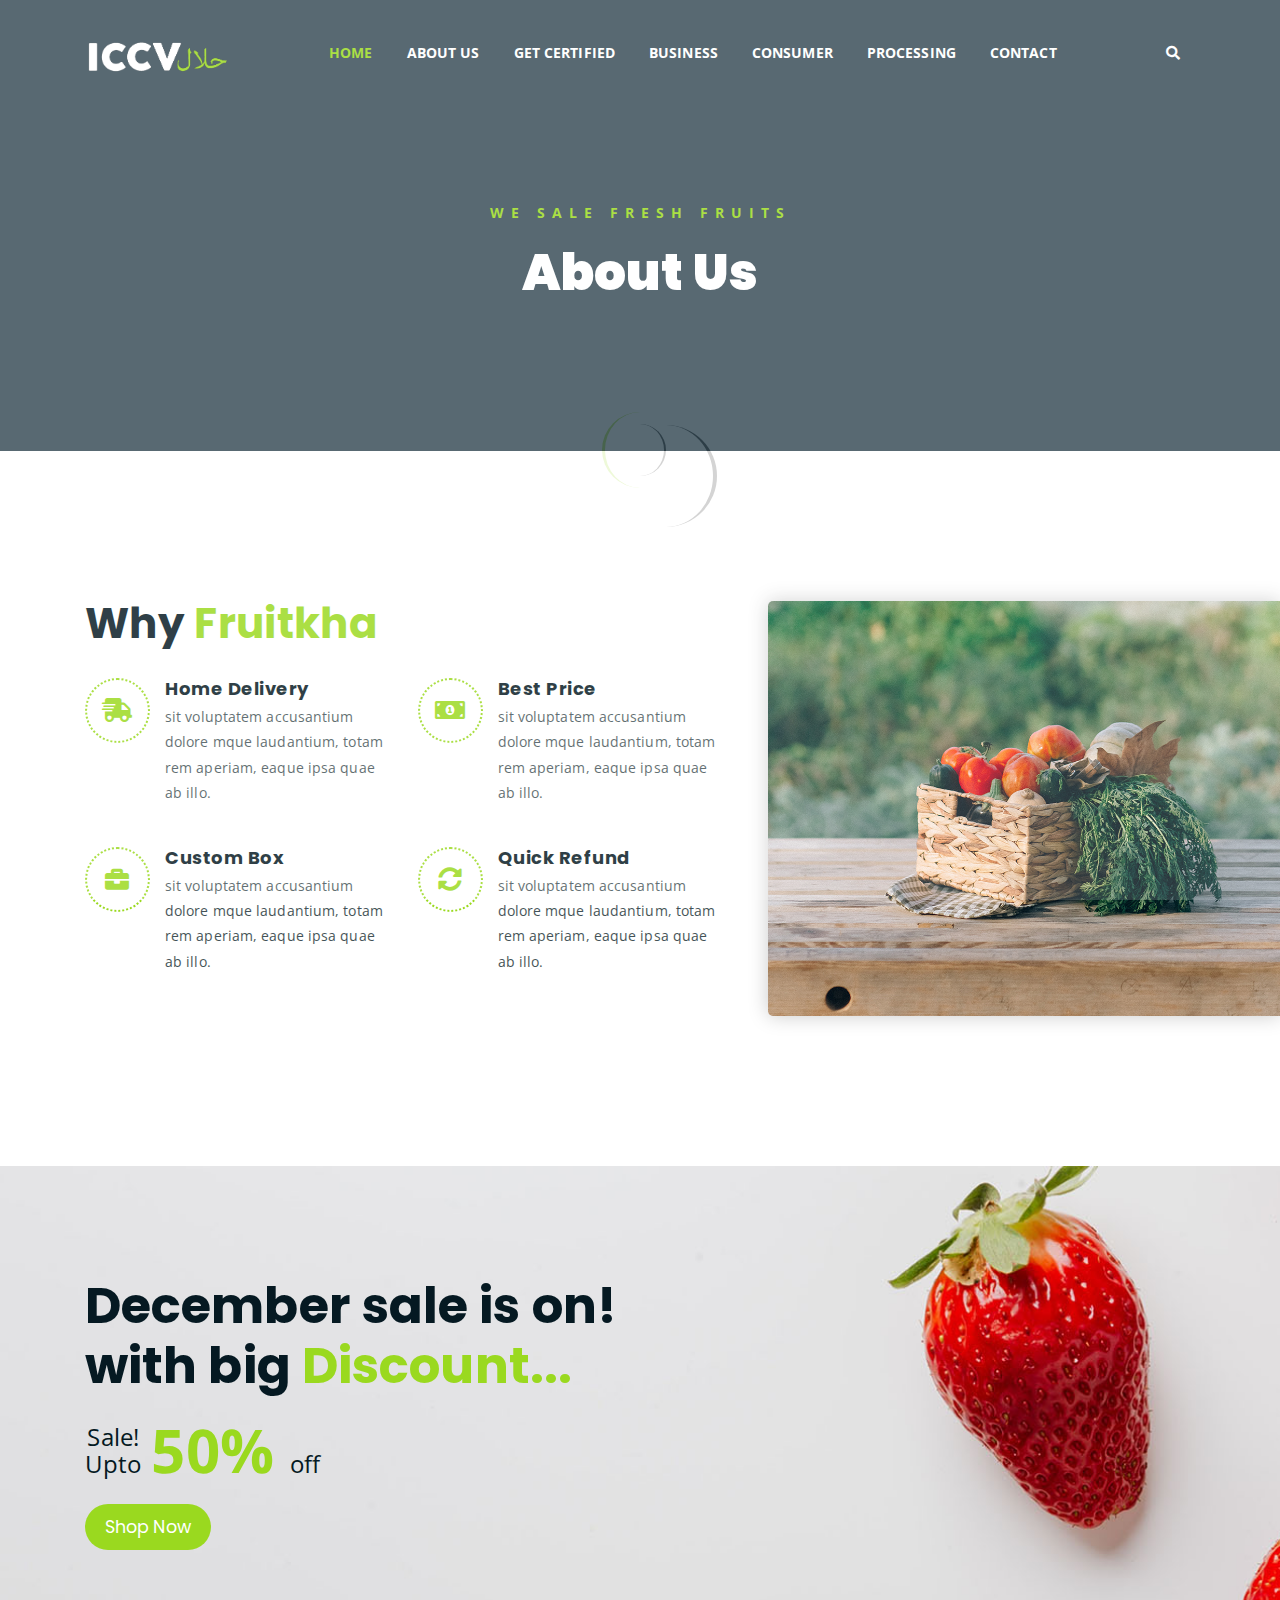
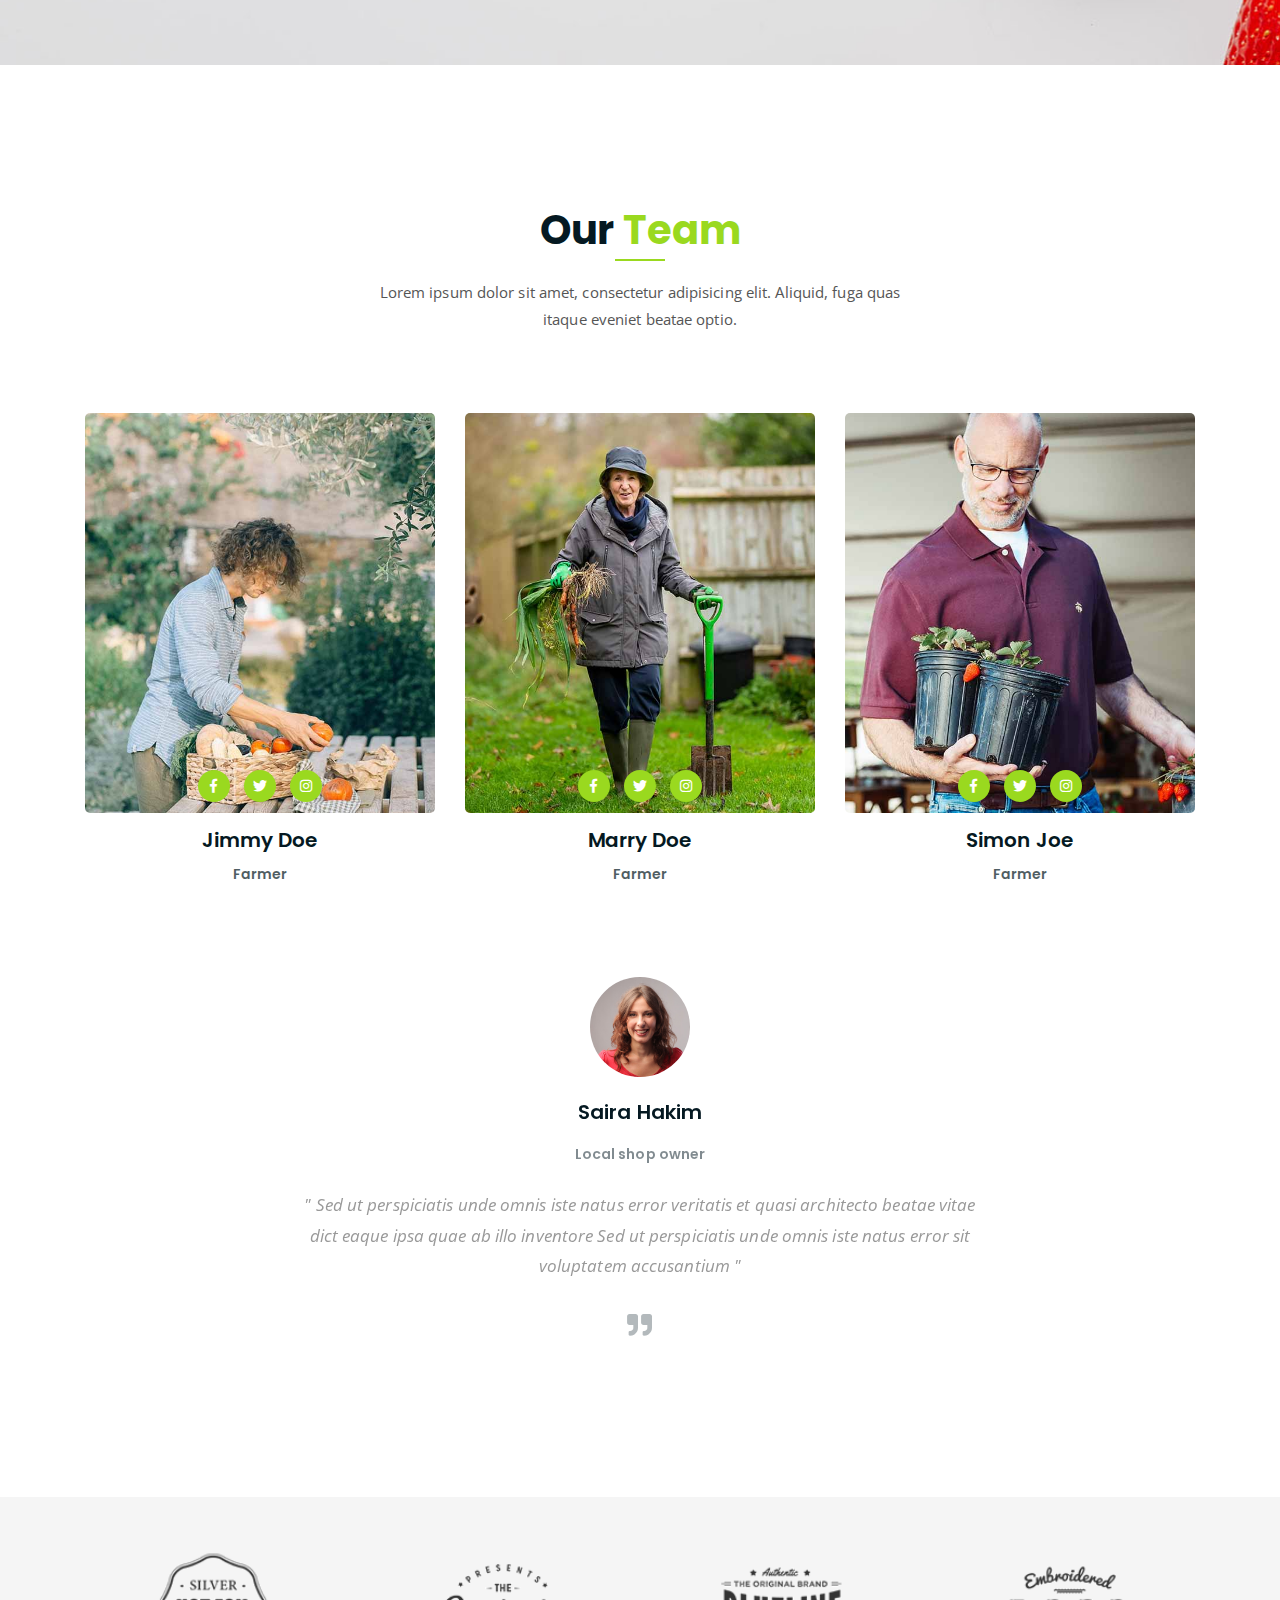
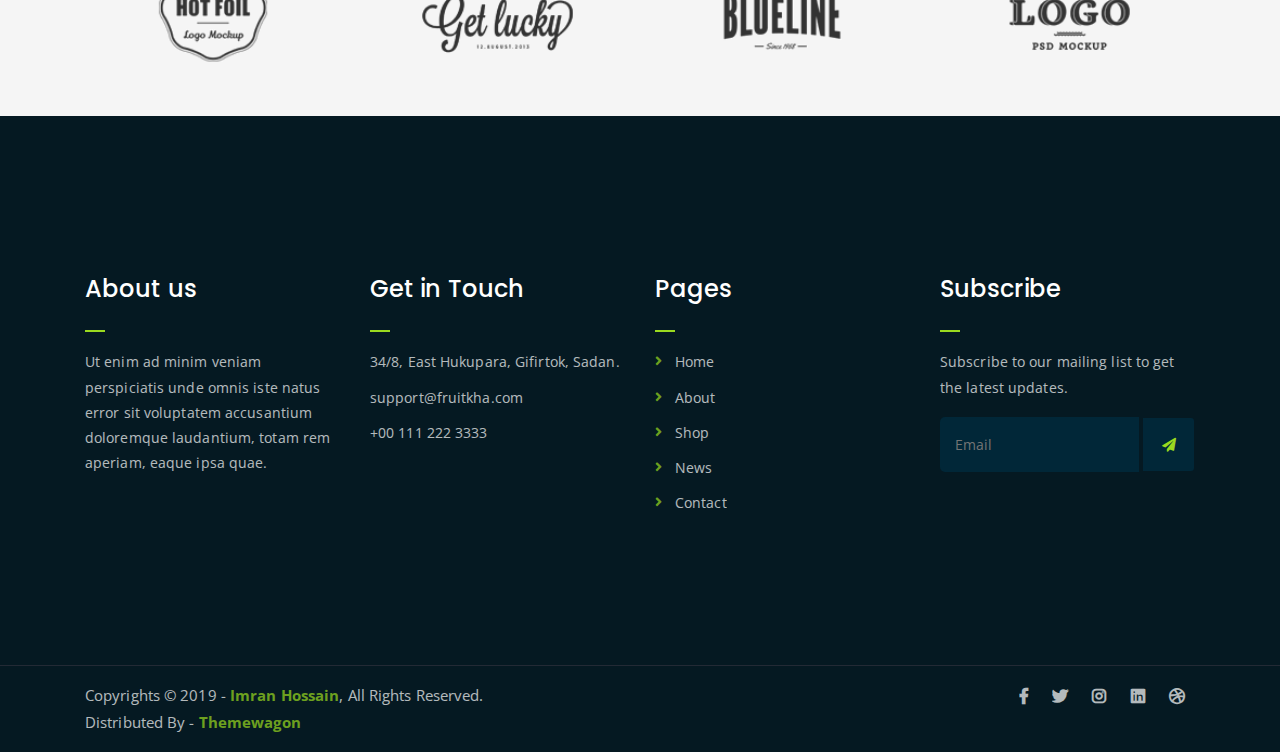
==== commit b8353abb: "foodprocessing commited" ====
--- a/about.html
+++ b/about.html
@@ -85,7 +85,7 @@
 								<li><a href="#">CONSUMER</a></li>
 								<li><a href="#">PROCESSING</a>
 									<ul class="sub-menu">
-										<li><a href="#">Food Processing</a></li>
+										<li><a href="foodprocessing.html">Food Processing</a></li>
 										<li><a href="#">Audit Checklist </a></li>
 									</ul>
 								</li>
--- a/assets/css/main.css
+++ b/assets/css/main.css
@@ -2758,3 +2758,26 @@
 .sl1{
   background-image: url('../img/iccv-bg.jpg');
 }
+.h1img{
+  box-sizing: border-box;
+  width:100px !important;
+  height:120px !important;
+  margin-right: 0 !important;
+  padding-right: 0 !important;
+  position: absolute !important;
+}
+.section2para{
+  font-family: 'Satisfy', cursive;
+  font-weight:800;
+  font-size: 25px;
+}
+.stamp{
+  width:250px;
+}
+.col2Heading{
+  display:inline-block !important;
+  font-size: 18px;
+  margin-left: 2px !important;
+  color:#323232 !important;
+
+}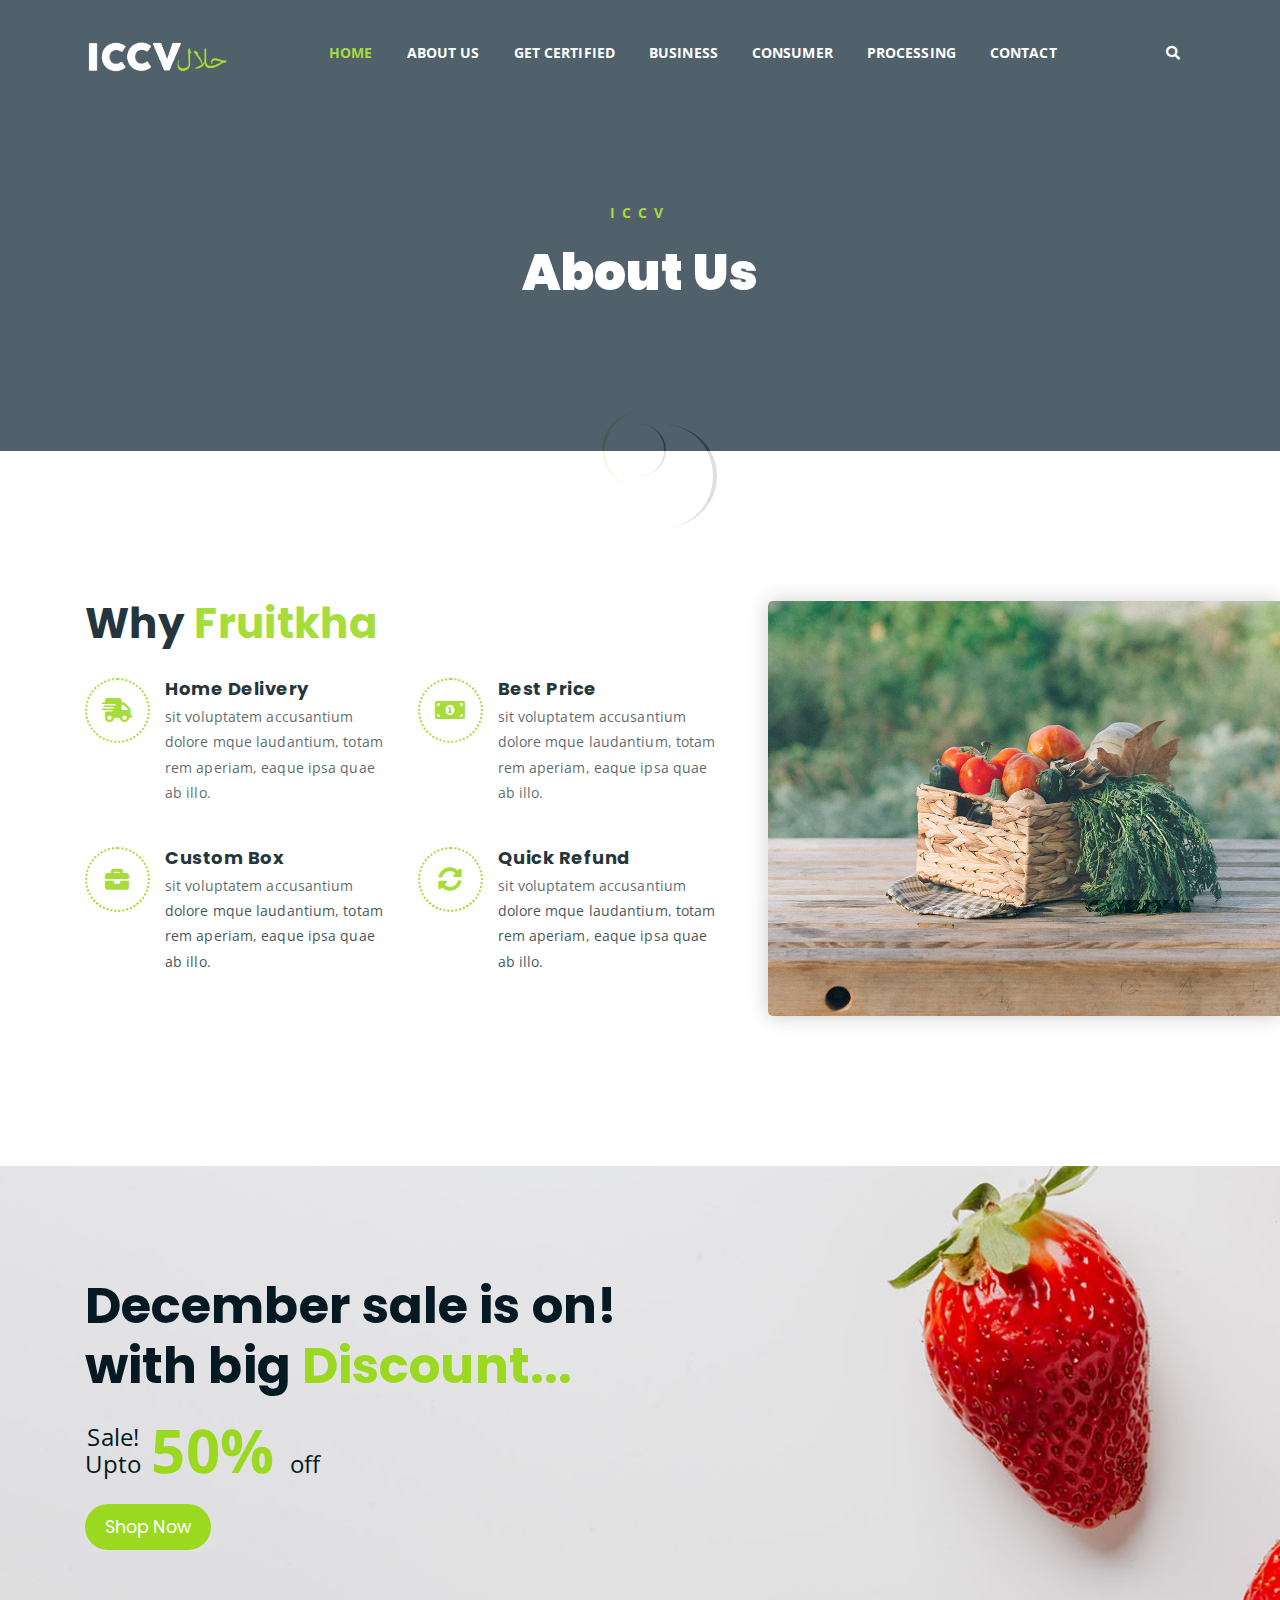
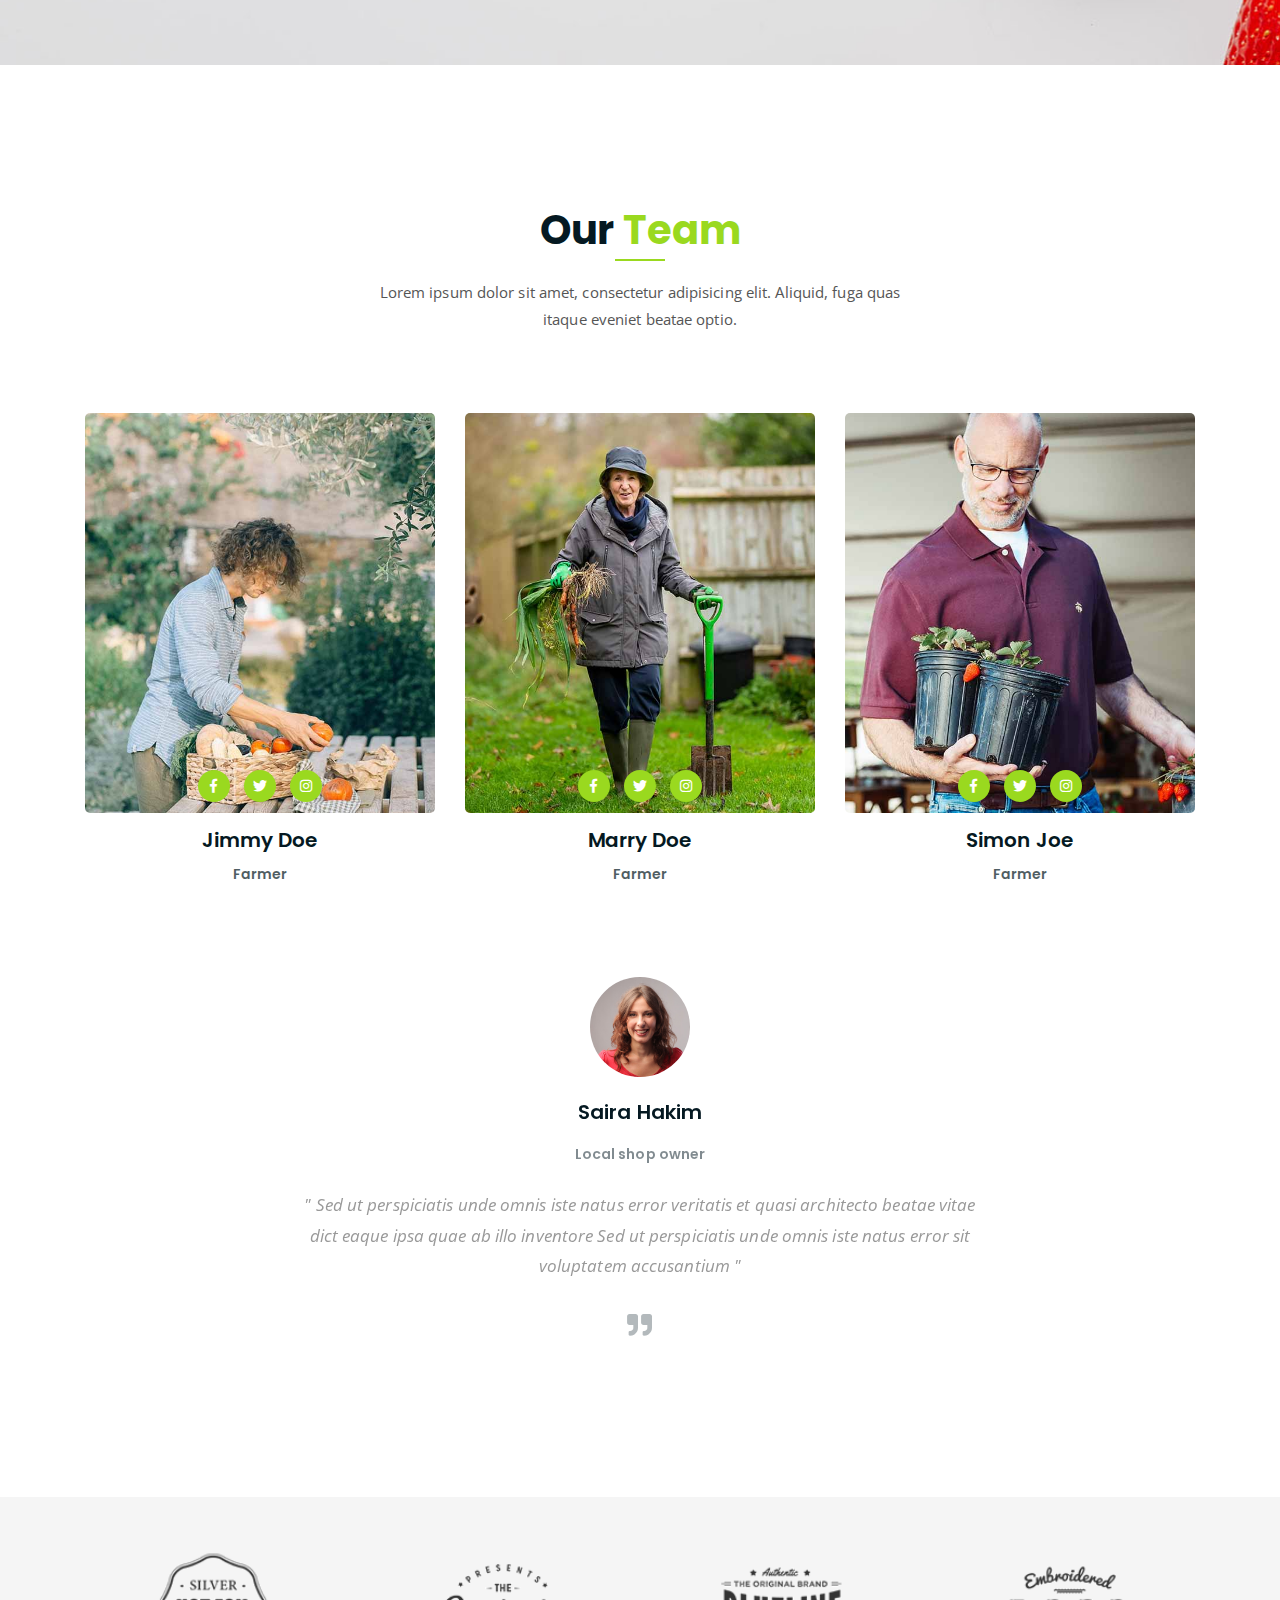
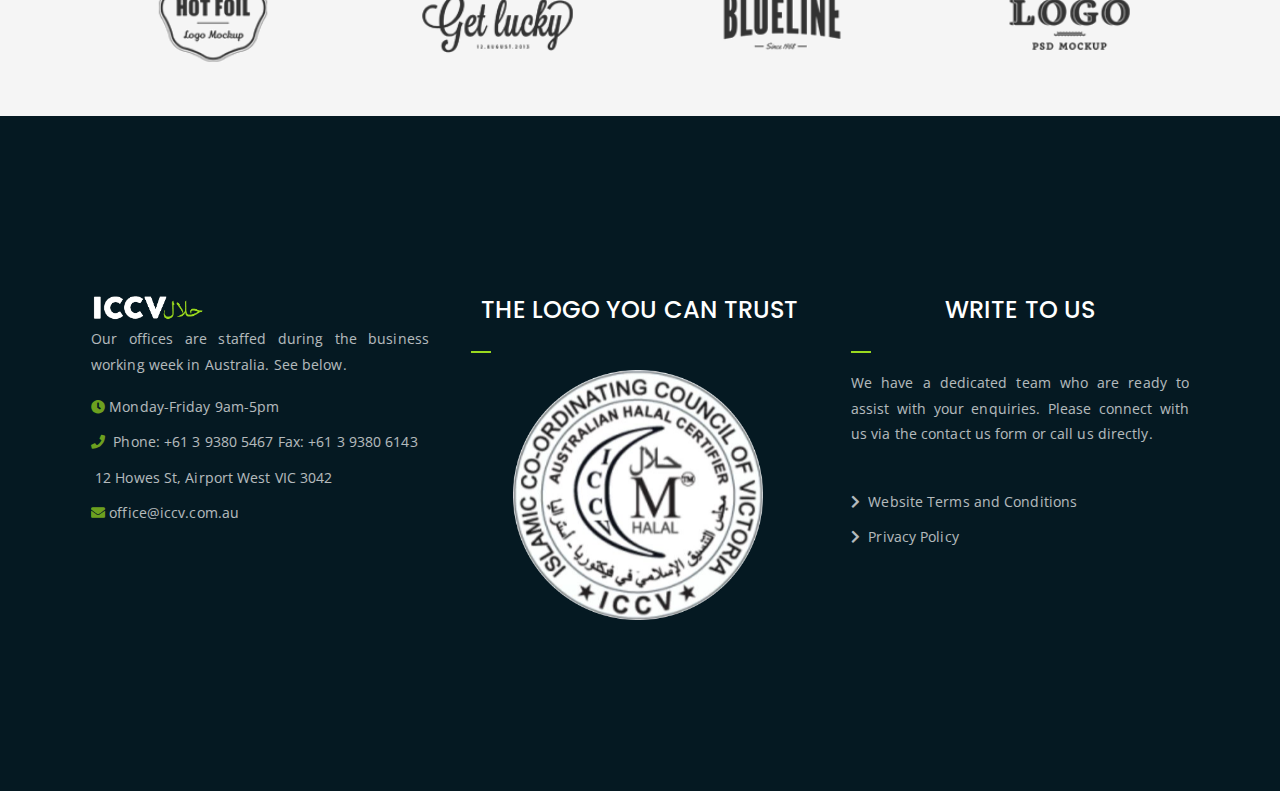
==== commit b37dd336: "updated" ====
--- a/about.html
+++ b/about.html
@@ -132,7 +132,7 @@
 			<div class="row">
 				<div class="col-lg-8 offset-lg-2 text-center">
 					<div class="breadcrumb-text">
-						<p>We sale fresh fruits</p>
+						<p>ICCV</p>
 						<h1>About Us</h1>
 					</div>
 				</div>
@@ -348,73 +348,45 @@
 	<div class="footer-area">
 		<div class="container">
 			<div class="row">
-				<div class="col-lg-3 col-md-6">
+				<div class="col-lg-4 p-4">
 					<div class="footer-box about-widget">
-						<h2 class="widget-title">About us</h2>
-						<p>Ut enim ad minim veniam perspiciatis unde omnis iste natus error sit voluptatem accusantium doloremque laudantium, totam rem aperiam, eaque ipsa quae.</p>
-					</div>
-				</div>
-				<div class="col-lg-3 col-md-6">
-					<div class="footer-box get-in-touch">
-						<h2 class="widget-title">Get in Touch</h2>
+						<img src="./assets/img/iccv_logo-removebg-preview.png" alt="" class="footerImage">
+						<p class="text-justify">Our offices are staffed during the business working week in Australia.
+							See below.</p>
 						<ul>
-							<li>34/8, East Hukupara, Gifirtok, Sadan.</li>
-							<li>support@fruitkha.com</li>
-							<li>+00 111 222 3333</li>
+							<li><i class="fa fa-clock section3Heading"></i>&nbsp;Monday-Friday 9am-5pm</li>
+							<li><i class="fa fa-phone section3Heading"></i> &nbsp;Phone: +61 3 9380 5467 Fax: +61 3 9380
+								6143</li>
+							<li><i class="fa fa-location-pin"></i>&nbsp;12 Howes St, Airport West VIC 3042</li>
+							<li><i class="fa fa-envelope section3Heading"></i>&nbsp;office@iccv.com.au</li>
 						</ul>
-					</div>
-				</div>
-				<div class="col-lg-3 col-md-6">
-					<div class="footer-box pages">
-						<h2 class="widget-title">Pages</h2>
+	
+					</div>
+				</div>
+				<div class="col-lg-4 p-4 ">
+					<div class="footer-box ">
+						<h2 class="widget-title text-center">THE LOGO YOU CAN TRUST</h2>
+						<img class=" mx-5  stamp" src="./assets/img/stamp2-modified.png" alt="">
+					</div>
+				</div>
+				<div class="col-lg-4 p-4 ">
+					<div class="footer-box ">
+						<h2 class="widget-title text-center">WRITE TO US</h2>
+						<p class="text-justify">We have a dedicated team who are ready to assist with your enquiries.
+							Please connect with us via the contact us form or call us directly.</p>
+						<br>
 						<ul>
-							<li><a href="index.html">Home</a></li>
-							<li><a href="about.html">About</a></li>
-							<li><a href="services.html">Shop</a></li>
-							<li><a href="news.html">News</a></li>
-							<li><a href="contact.html">Contact</a></li>
+							<li><i class="fa fa-chevron-right"></i>&nbsp; Website Terms and Conditions</li>
+							<li><i class="fa fa-chevron-right"></i>&nbsp; Privacy Policy</li>
 						</ul>
 					</div>
 				</div>
-				<div class="col-lg-3 col-md-6">
-					<div class="footer-box subscribe">
-						<h2 class="widget-title">Subscribe</h2>
-						<p>Subscribe to our mailing list to get the latest updates.</p>
-						<form action="index.html">
-							<input type="email" placeholder="Email">
-							<button type="submit"><i class="fas fa-paper-plane"></i></button>
-						</form>
-					</div>
-				</div>
 			</div>
 		</div>
 	</div>
 	<!-- end footer -->
 	
-	<!-- copyright -->
-	<div class="copyright">
-		<div class="container">
-			<div class="row">
-				<div class="col-lg-6 col-md-12">
-					<p>Copyrights &copy; 2019 - <a href="https://imransdesign.com/">Imran Hossain</a>,  All Rights Reserved.<br>
-						Distributed By - <a href="https://themewagon.com/">Themewagon</a>
-					</p>
-				</div>
-				<div class="col-lg-6 text-right col-md-12">
-					<div class="social-icons">
-						<ul>
-							<li><a href="#" target="_blank"><i class="fab fa-facebook-f"></i></a></li>
-							<li><a href="#" target="_blank"><i class="fab fa-twitter"></i></a></li>
-							<li><a href="#" target="_blank"><i class="fab fa-instagram"></i></a></li>
-							<li><a href="#" target="_blank"><i class="fab fa-linkedin"></i></a></li>
-							<li><a href="#" target="_blank"><i class="fab fa-dribbble"></i></a></li>
-						</ul>
-					</div>
-				</div>
-			</div>
-		</div>
-	</div>
-	<!-- end copyright -->
+
 	
 	<!-- jquery -->
 	<script src="assets/js/jquery-1.11.3.min.js"></script>
--- a/assets/css/main.css
+++ b/assets/css/main.css
@@ -2780,4 +2780,50 @@
   margin-left: 2px !important;
   color:#323232 !important;
 
-}+}
+.bgSection2{
+  background-color: #F8F8F8 !important;
+}
+.section3Heading{
+  color:#9AD91F;
+}
+.mx{
+  margin: 2% 30%;
+  font-weight: 200;
+  height: 3px !important;
+}
+.btnn{
+/* align-items: center;  border-radius: 30px !important;
+  border:2px solid #9AD91F;
+  color: #9AD91F;
+  background-color: white;
+  width:40%;
+  padding:auto 0;
+  height:100px; */
+    border-width: 2px;
+    border-color: #219900;
+    border-style: solid;
+    border-radius: 50px;
+    padding: 15px;
+    color:#219900;
+    /* font-weight: bold !important; */
+    font-size: 30px;
+    margin-top: 0px;
+    margin-right: 70px;
+    margin-bottom: 20px;
+    margin-left: 70px;
+}
+.imagemeat{
+  height: 100%;
+  width: 100%;
+}
+.pi-5
+{
+  padding: 6%;
+}
+.footerImage{
+  width:35%;
+}
+.success{
+  background-color: #478846;
+}
